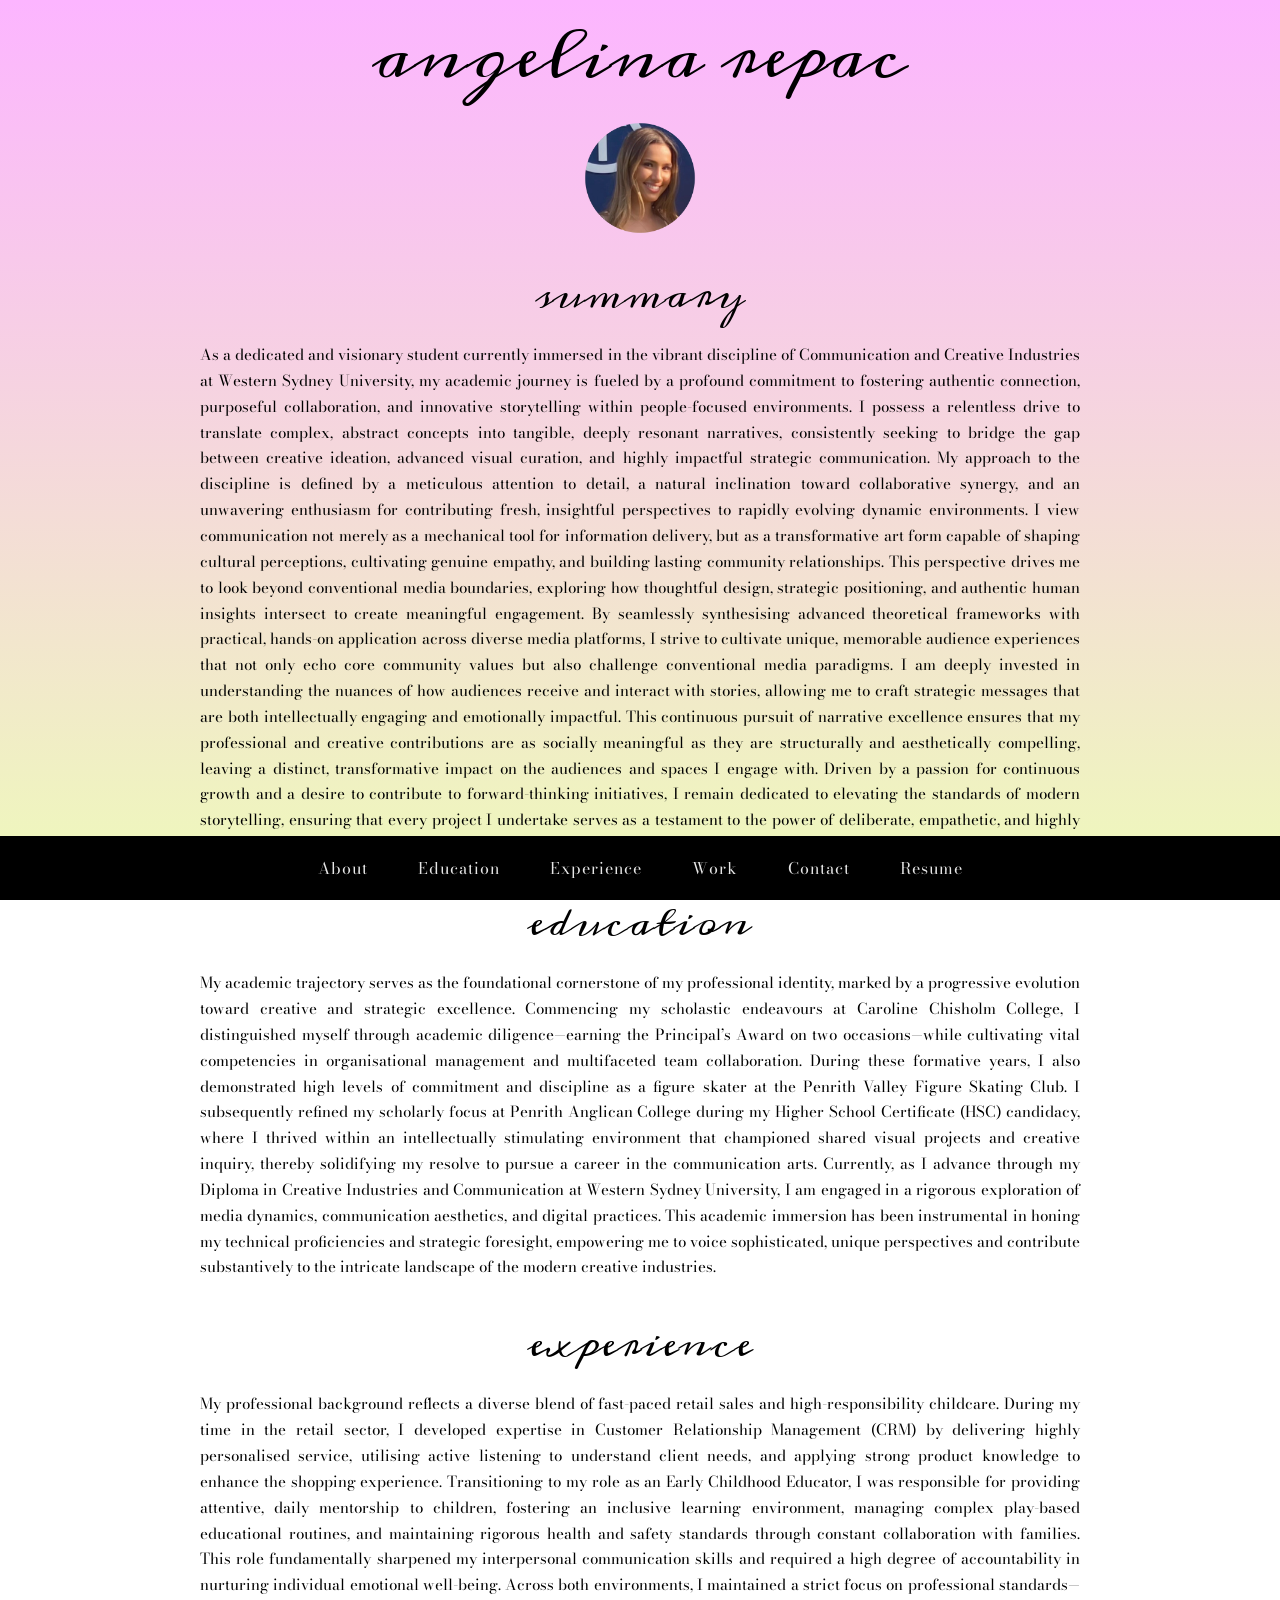
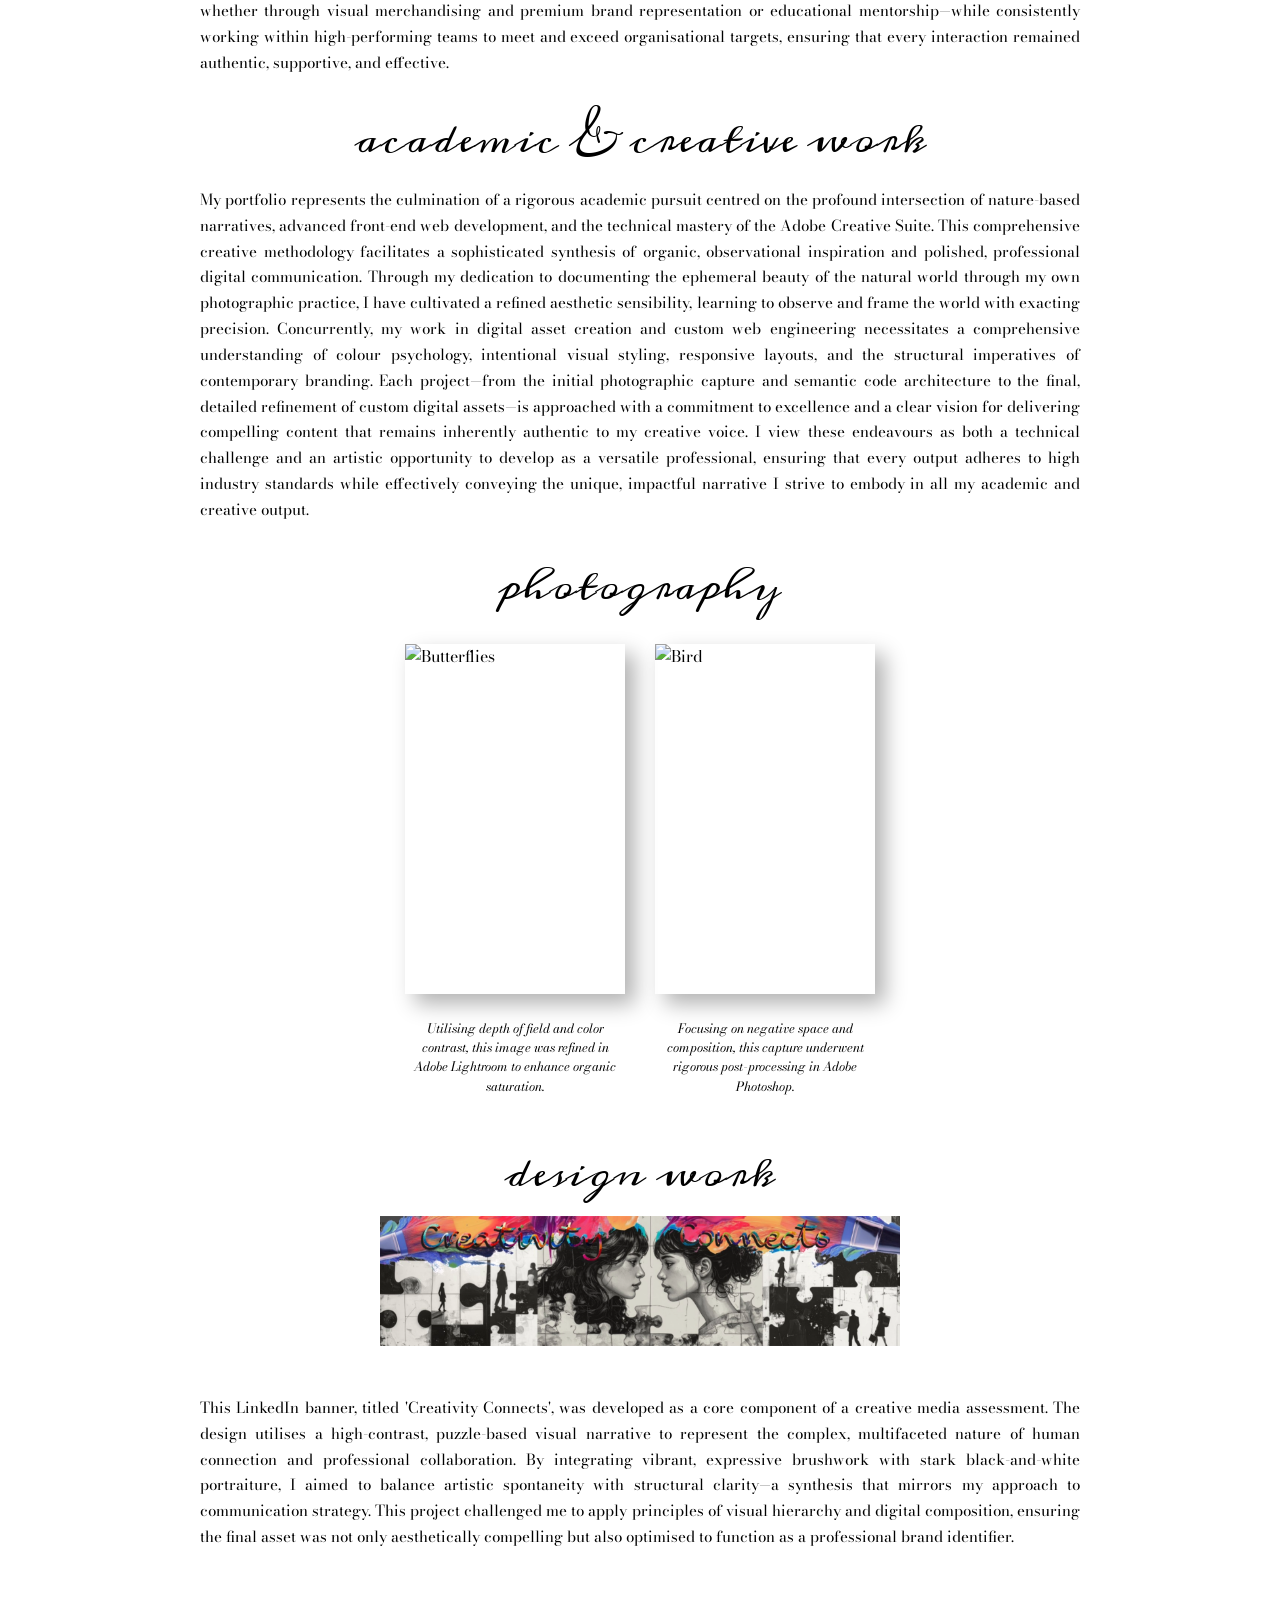
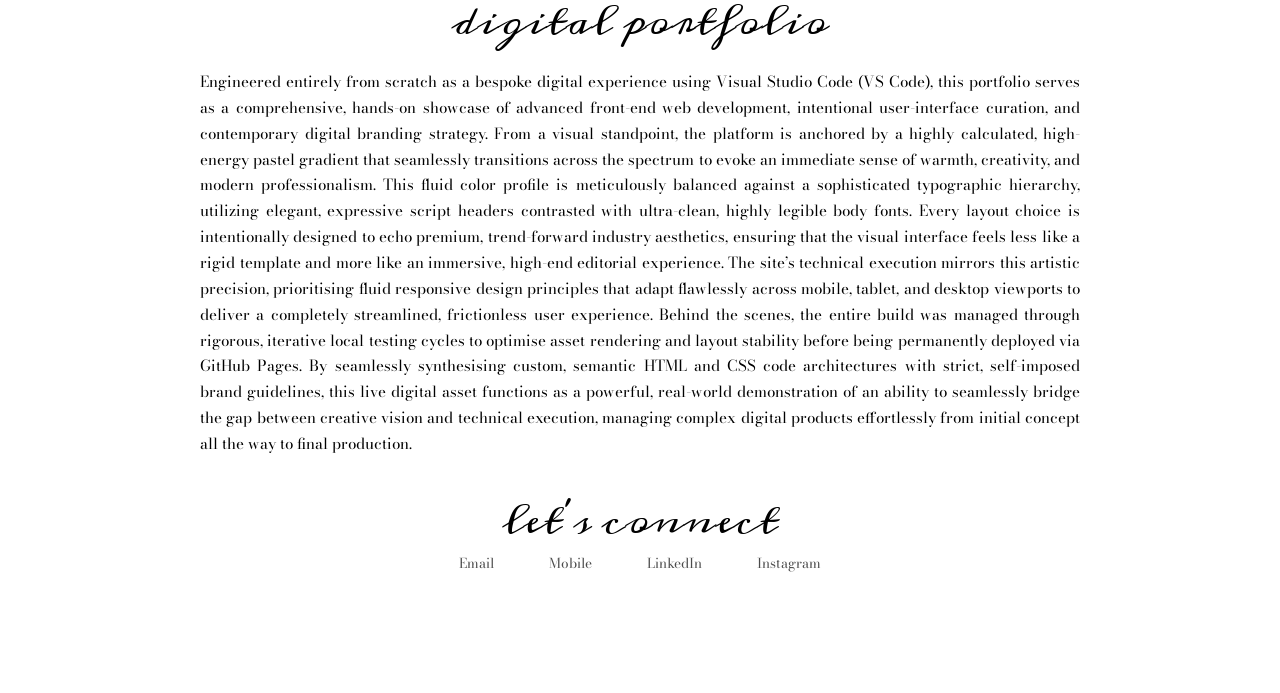
==== index.html @ 3feedc03 "Update index.html" ====
<!DOCTYPE html>
<html lang="en">
<head>
<meta charset="UTF-8">
<title>Angelina Repac | Portfolio</title>



<!-- Bootstrap Core -->
<link href="https://cdn.jsdelivr.net/npm/bootstrap@5.3.8/dist/css/bootstrap.min.css" rel="stylesheet"
integrity="sha384-sRIl4kxILFvY47J16cr9ZwB07vP4J8+LH7qKQnuqkuIAvNWLzeN8tE5YBujZqJLB" crossorigin="anonymous">



<!-- CSS Stylesheet -->
<link rel="stylesheet" href="css/custom.css">
</head>



<body>



<div class="container">
<header>
<h1 class="name-header">angelina repac</h1>

<div class="logo-container">
<img src="img/images:logo.png" alt="Angelina Repac Logo" class="logo">
</div>
  
<nav>
    <a href="#about">About</a>
    <a href="#education">Education</a>
    <a href="#experience">Experience</a>
    <a href="#academic">Work</a>
    <a href="#contact">Contact</a>
    <a href="./pdf/MyResume.pdf" target="_blank">Resume</a>
</nav>

</header>



<section id="about">

<div>

<h2>summary</h2>

<p>As a dedicated and visionary student currently immersed in the vibrant discipline of Communication and 
  Creative Industries at Western Sydney University, my academic journey is fueled by a profound commitment 
  to fostering authentic connection, purposeful collaboration, and innovative storytelling within people-focused 
  environments. I possess a relentless drive to translate complex, abstract concepts into tangible, deeply
  resonant narratives, consistently seeking to bridge the gap between creative ideation, advanced visual 
  curation, and highly impactful strategic communication. My approach to the discipline is defined by a 
  meticulous attention to detail, a natural inclination toward collaborative synergy, and an unwavering enthusiasm
  for contributing fresh, insightful perspectives to rapidly evolving dynamic environments. I view communication 
  not merely as a mechanical tool for information delivery, but as a transformative art form capable of shaping 
  cultural perceptions, cultivating genuine empathy, and building lasting community relationships. This perspective
  drives me to look beyond conventional media boundaries, exploring how thoughtful design, strategic positioning, 
  and authentic human insights intersect to create meaningful engagement. By seamlessly synthesising advanced 
  theoretical frameworks with practical, hands-on application across diverse media platforms, I strive to cultivate 
  unique, memorable audience experiences that not only echo core community values but also challenge conventional 
  media paradigms. I am deeply invested in understanding the nuances of how audiences receive and interact with stories, 
  allowing me to craft strategic messages that are both intellectually engaging and emotionally impactful. This 
  continuous pursuit of narrative excellence ensures that my professional and creative contributions are as socially 
  meaningful as they are structurally and aesthetically compelling, leaving a distinct, transformative impact on the 
  audiences and spaces I engage with. Driven by a passion for continuous growth and a desire to contribute to forward-thinking
  initiatives, I remain dedicated to elevating the standards of modern storytelling, ensuring that every project I 
  undertake serves as a testament to the power of deliberate, empathetic, and highly strategic creative communication.</p>

</div>

</section>



<section id="education">

<div>

<h2>education</h2>

<p>My academic trajectory serves as the foundational cornerstone of my professional identity,
  marked by a progressive evolution toward creative and strategic excellence. Commencing my scholastic 
  endeavours at Caroline Chisholm College, I distinguished myself through academic diligence—earning the 
  Principal’s Award on two occasions—while cultivating vital competencies in organisational management 
  and multifaceted team collaboration. During these formative years, I also demonstrated high levels of 
  commitment and discipline as a figure skater at the Penrith Valley Figure Skating Club. I subsequently
  refined my scholarly focus at Penrith Anglican College during my Higher School Certificate (HSC) candidacy,
  where I thrived within an intellectually stimulating environment that championed shared visual projects and 
  creative inquiry, thereby solidifying my resolve to pursue a career in the communication arts. Currently, 
  as I advance through my Diploma in Creative Industries and Communication at Western Sydney University, 
  I am engaged in a rigorous exploration of media dynamics, communication aesthetics, and digital practices.
  This academic immersion has been instrumental in honing my technical proficiencies and strategic foresight,
  empowering me to voice sophisticated, unique perspectives and contribute substantively to the intricate 
  landscape of the modern creative industries.</p>

</div>

</section>



<section id="experience">

<div>

<h2>experience</h2>

<p>My professional background reflects a diverse blend of fast-paced retail sales and high-responsibility childcare. 
  During my time in the retail sector, I developed expertise in Customer Relationship Management (CRM) by delivering 
  highly personalised service, utilising active listening to understand client needs, and applying strong product knowledge 
  to enhance the shopping experience. Transitioning to my role as an Early Childhood Educator, I was responsible for 
  providing attentive, daily mentorship to children, fostering an inclusive learning environment, managing complex play-based 
  educational routines, and maintaining rigorous health and safety standards through constant collaboration with families. 
  This role fundamentally sharpened my interpersonal communication skills and required a high degree of accountability in 
  nurturing individual emotional well-being. Across both environments, I maintained a strict focus on professional 
  standards—whether through visual merchandising and premium brand representation or educational mentorship—while
  consistently working within high-performing teams to meet and exceed organisational targets, ensuring that every 
  interaction remained authentic, supportive, and effective.</p>

</div>

</section>





<section id="academic">



<div>



<h2>academic & creative work</h2>



<p>My portfolio represents the culmination of a rigorous academic pursuit centred on the profound intersection of nature-based 
  narratives, advanced front-end web development, and the technical mastery of the Adobe Creative Suite. This comprehensive creative 
  methodology facilitates a sophisticated synthesis of organic, observational inspiration and polished, professional digital communication. 
  Through my dedication to documenting the ephemeral beauty of the natural world through my own photographic practice, I have cultivated a refined aesthetic sensibility, 
  learning to observe and frame the world with exacting precision. Concurrently, my work in digital asset creation and custom web engineering necessitates a 
  comprehensive understanding of colour psychology, intentional visual styling, responsive layouts, and the structural imperatives of contemporary branding.
  Each project—from the initial photographic capture and semantic code architecture to the final, detailed refinement of custom digital assets—is 
  approached with a commitment to excellence and a clear vision for delivering compelling content that remains inherently authentic to my creative voice.
  I view these endeavours as both a technical challenge and an artistic opportunity to develop as a versatile professional, ensuring that every output 
  adheres to high industry standards while effectively conveying the unique, impactful narrative I strive to embody in all my academic and creative output.</p>



</div>



</section>



<section id="photography">

<div>

<h2>photography</h2>

<div class="photo-gallery">

<figure class="gallery-item">

<div class="img-zoom-container">

<img id="zoom1" src="img/butterfly.png" alt="Butterflies" width="220" height="350">

<div id="result1" class="img-zoom-result"></div>

</div>

<figcaption class="gallery-caption">Utilising depth of field and color contrast, this image was

refined in Adobe Lightroom to enhance organic saturation.</figcaption>

</figure>

<figure class="gallery-item">

<div class="img-zoom-container">

<img id="zoom2" src="img/Bird.png" alt="Bird" width="220" height="350">

<div id="result2" class="img-zoom-result"></div>

</div>

<figcaption class="gallery-caption">Focusing on negative space and composition, this capture

underwent rigorous post-processing in Adobe Photoshop.</figcaption>

</figure>

</div>

</div>

</section>

<section id="design-work">

<div>

<h2>design work</h2>

<div>

<img src="img/1776955988737.png" alt="LinkedIn Banner" class="portfolio-banner mx-auto pb-4" width="520">

<div id="result3" class="img-zoom-result"></div>

</div>

<p>This LinkedIn banner, titled 'Creativity Connects', was developed as a core component of a creative
  media assessment. The design utilises a high-contrast, puzzle-based visual narrative to represent the 
  complex, multifaceted nature of human connection and professional collaboration. By integrating vibrant,
  expressive brushwork with stark black-and-white portraiture, I aimed to balance artistic spontaneity with
  structural clarity—a synthesis that mirrors my approach to communication strategy. This project challenged
  me to apply principles of visual hierarchy and digital composition, ensuring the final asset was not only 
  aesthetically compelling but also optimised to function as a professional brand identifier.</p>

</div>
<div style="margin-top: 60px; margin-bottom: 25px;">
      <h2>digital portfolio</h2>
    </div>
    <p>Engineered entirely from scratch as a bespoke digital experience using Visual Studio Code (VS Code), 
      this portfolio serves as a comprehensive, hands-on showcase of advanced front-end web development, intentional 
      user-interface curation, and contemporary digital branding strategy. From a visual standpoint, the platform
      is anchored by a highly calculated, high-energy pastel gradient that seamlessly transitions across the spectrum 
      to evoke an immediate sense of warmth, creativity, and modern professionalism. This fluid color profile is meticulously 
      balanced against a sophisticated typographic hierarchy, utilizing elegant, expressive script headers contrasted with ultra-clean, 
      highly legible body fonts. Every layout choice is intentionally designed to echo premium, trend-forward industry aesthetics, ensuring that the visual interface 
      feels less like a rigid template and more like an immersive, high-end editorial experience. The site’s technical execution mirrors 
      this artistic precision, prioritising fluid responsive design principles that adapt flawlessly across mobile, tablet, and desktop viewports 
      to deliver a completely streamlined, frictionless user experience. Behind the scenes, the entire build was managed through rigorous, iterative
      local testing cycles to optimise asset rendering and layout stability before being permanently deployed via GitHub Pages. By seamlessly synthesising custom, 
      semantic HTML and CSS code architectures with strict, self-imposed brand guidelines, this live digital asset functions as a powerful, real-world demonstration 
      of an ability to seamlessly bridge the gap between creative vision and technical execution, managing complex digital products effortlessly 
      from initial concept all the way to final production.</p>
</section>

<section id="contact" class="connect-footer">

<div>

<h2 class="connect-title">let's connect</h2>
<div class="connect-links">
<a href="mailto:angelinarepac04@gmail.com">Email</a>
<a href="tel:+61466628080">Mobile</a>
<a href="https://www.linkedin.com/in/angelinarepac" target="_blank">LinkedIn</a>
<a href="https://www.instagram.com/angelinarepac/" target="_blank">Instagram</a>

</div>
<div class="bottom-spacer"></div>
</div>








<script>

function initZoom(imgID, resultID) {
var img = document.getElementById(imgID);
var result = document.getElementById(resultID);
var lens = document.createElement("DIV");
lens.setAttribute("class", "img-zoom-lens");
img.parentElement.insertBefore(lens, img);



result.style.backgroundImage = "url('" + img.src + "')";



function moveLens(e) {

var rect = img.getBoundingClientRect();
var x = e.clientX - rect.left - (lens.offsetWidth / 2);
var y = e.clientY - rect.top - (lens.offsetHeight / 2);



if (x > img.width - lens.offsetWidth) x = img.width - lens.offsetWidth;
if (x < 0) x = 0;
if (y > img.height - lens.offsetHeight) y = img.height - lens.offsetHeight;
if (y < 0) y = 0;



lens.style.left = x + "px";
lens.style.top = y + "px";



var cx = result.offsetWidth / lens.offsetWidth;
var cy = result.offsetHeight / lens.offsetHeight;
result.style.backgroundPosition = "-" + (x * cx) + "px -" + (y * cy) + "px";
result.style.backgroundSize = (img.width * cx) + "px " + (img.height * cy) + "px";

}



img.addEventListener("mouseenter", () => { lens.style.display = "block"; result.style.display = "block"; });
img.addEventListener("mouseleave", () => { lens.style.display = "none"; result.style.display = "none"; });
img.addEventListener("mousemove", moveLens);
lens.addEventListener("mousemove", moveLens);

}



window.onload = function () {
initZoom("zoom1", "result1");
initZoom("zoom2", "result2");
initZoom("zoom3", "result3");

};

</script>



<!-- Bootstrap JS -->

<script src="https://cdn.jsdelivr.net/npm/bootstrap@5.3.8/dist/js/bootstrap.bundle.min.js"
integrity="sha384-FKyoEForCGlyvwx9Hj09JcYn3nv7wiPVlz7YYwJrWVcXK/BmnVDxM+D2scQbITxI"
crossorigin="anonymous"></script>
</body>



</html>
---- css/custom.css ----
@charset "utf-8";
@import url('https://fonts.googleapis.com/css2?family=Bodoni+Moda&family=Meddon&display=swap');


/* Base Styles */
html,
body {
    height: 100%;
    margin: 0;
    padding: 0;
    background: linear-gradient(180deg, #FCB5FF 0%, #EEFAB9 100%) no-repeat fixed;
    font-family: "Bodoni Moda", serif;
    color: #000000;
        /* overflow: hidden; */

}

.container {
    width: 960px;
    margin: 0 auto;
    padding: 20px 40px 0 40px;
    /* height: 100%; */
    overflow-y: auto;
    scroll-snap-type: y mandatory;
    box-sizing: border-box;
}

h1,
h2 {
    font-family: 'Meddon', cursive;
    font-weight: 400;
    color: #000000;
    text-align: center;
}

h2 {
    font-size: 2.3em;
    margin-top: 15px; /* Lifts the summary header up closer to the profile image */
    margin-bottom: 10px;
    text-transform: lowercase;
}
h2:first-of-type {
    margin-top: -10px;
}

p {
    line-height: 1.7;
    font-size: 0.95rem;
    text-align: justify;
    margin-bottom: 12px;
}
p:first-of-type {
    margin-top: 25px;
}
section {
    padding-top: 20px;
    padding-bottom: 20px;
}
.name-header {
    font-size: 3.8em;
    margin-bottom: 10px;
}

/* Navigation */
nav {
    position: fixed;
    bottom: 0;
    left: 0;
    width: 100%;
    z-index: 1000;
    display: flex;
    justify-content: center;
    gap: 50px;
    background-color: #000000;
    padding: 20px 0;
}

nav a {
    color: #ffffff;
    text-decoration: none;
    font-family: 'Bodoni Moda', serif;
    font-size: 1rem;
    font-weight: 300;
    opacity: 0.9;
    letter-spacing: 1px;
}


.connect-links a {
    color: #000000;
    text-decoration: none;
    font-family: 'Bodoni Moda', serif;
    font-size: 0.9rem;
    opacity: 0.7;
    margin: 0 15px;
}

/* Layout for the Connect section links */
.connect-links {
    display: flex;
    justify-content: center;
    margin-top: 10px;
    color: red;
}

.connect-links {
    display: flex;
    justify-content: center;
    gap: 25px;
}

.connect-links a {
    color: #000000 !important;
    text-decoration: none !important;
    font-family: 'Bodoni Moda', serif !important;
    font-size: 0.85rem !important;
    opacity: 0.7 !important;
    margin: 0 15px !important;
}

/* Zoom Styles */
.img-zoom-container {
    position: relative;
    display: inline-block;
    cursor: crosshair;
      margin: 20px 0;
}

.img-zoom-container img {
    display: block;
    box-shadow: 10px 10px 20px rgba(0, 0, 0, 0.3);
}

.img-zoom-lens {
    position: absolute;
    border: 1px solid #ffffff;
    width: 100px;
    height: 100px;
    background: rgba(255, 255, 255, 0.3);
    display: none;
    z-index: 999;
    pointer-events: none;
}

.img-zoom-result {
    position: absolute;
        border: 1px solid #d4d4d4;
    width: 300px;
    height: 300px;
    display: none;
    z-index: 9999;
    background-repeat: no-repeat;
    box-shadow: 0 0 15px rgba(0, 0, 0, 0.5);
    top: 0;
        pointer-events: none;
    left: 100%;
    margin-left: 20px;
}

.photo-gallery {
    display: flex;
    justify-content: center;
    gap: 30px;
    margin-top: 15px;
    margin-bottom: 10px;
}

.gallery-item {
    width: 220px;
    display: flex;
    flex-direction: column;
    align-items: center;
}

.portfolio-banner {
    max-width: 520px;
    height: auto;
    display: block;
    margin-top: 20px; /* Adds consistent breathing room below the 'g' in design work */
    margin-bottom: 20px;
    margin-left: auto;
    margin-right: auto;
    transition: opacity 0.3s ease;
}

.portfolio-banner:hover {
    opacity: 0.85;
}
.gallery-caption {
    font-size: 0.8rem;
    text-align: center;
    max-width: 220px;
    font-style: italic;
    margin-top: 5px;
}
.portfolio-section p, 
.banner-description {
    margin-top: 10px;
    margin-bottom: 15px;
}
.bottom-spacer {
    height: 40px; /* Reduced from 100px to eliminate the massive gap at the bottom */
    width: 100%;
}

.bottom-spacer {
    height: 100px; /* Adjust this height to match your banner height */
    width: 100%;
}

.logo-container {
    text-align: center;
    margin: 10px 0;
}

.logo {
    max-width: 150px;
    height: auto;
    display: inline-block;
}
.portfolio-section {
    margin-top: -120px;
}
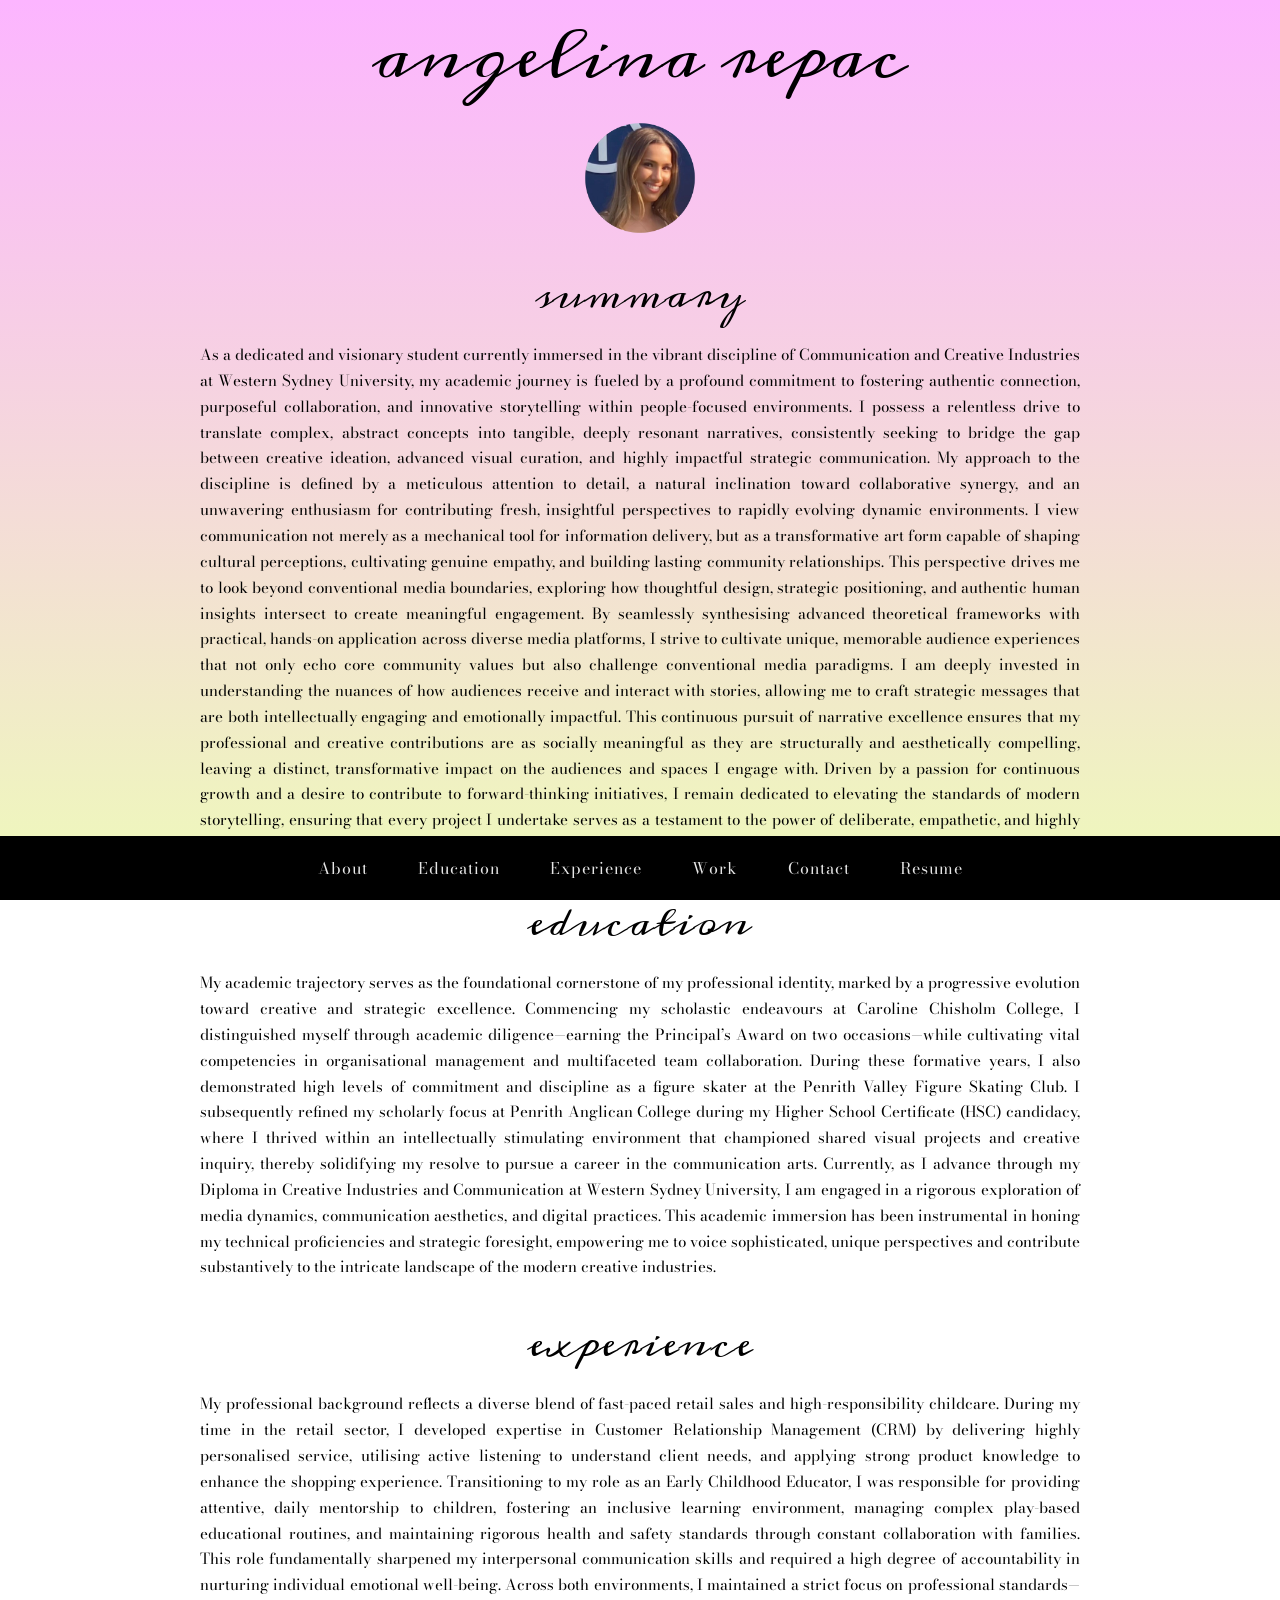
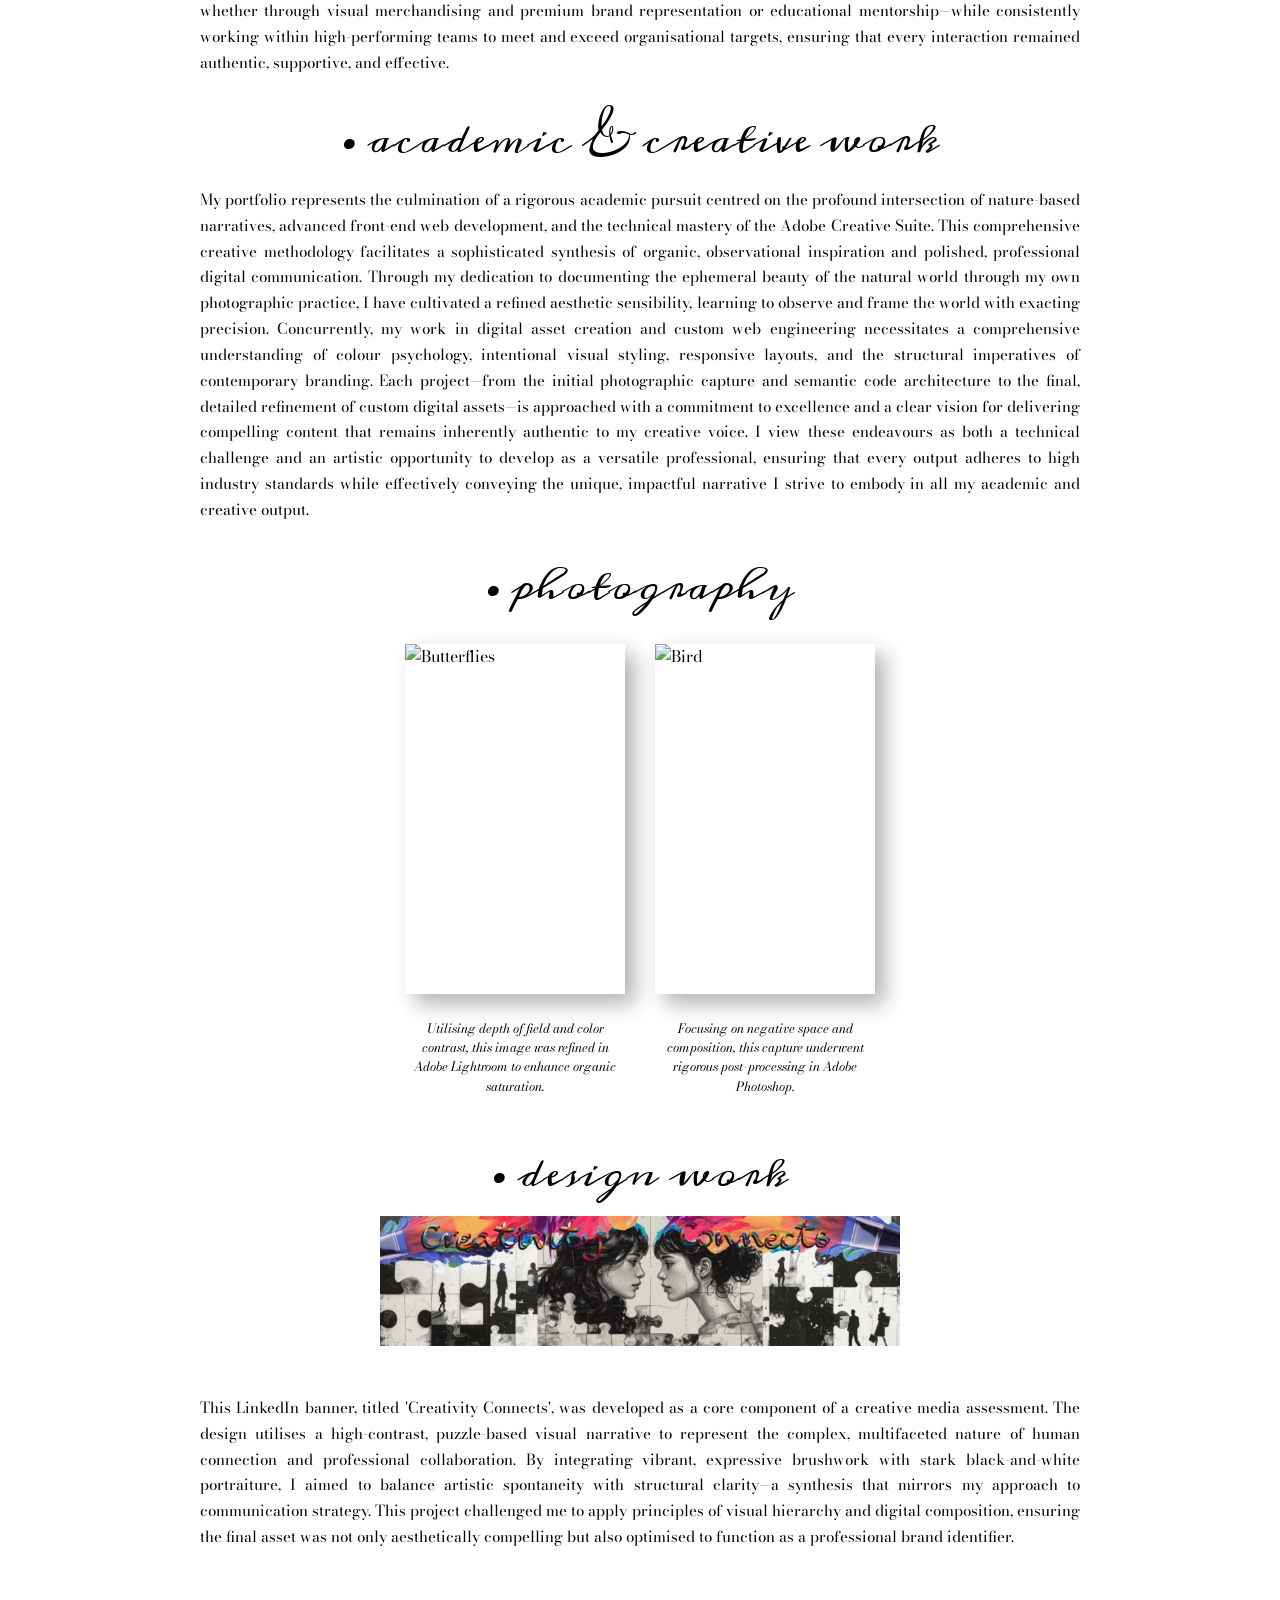
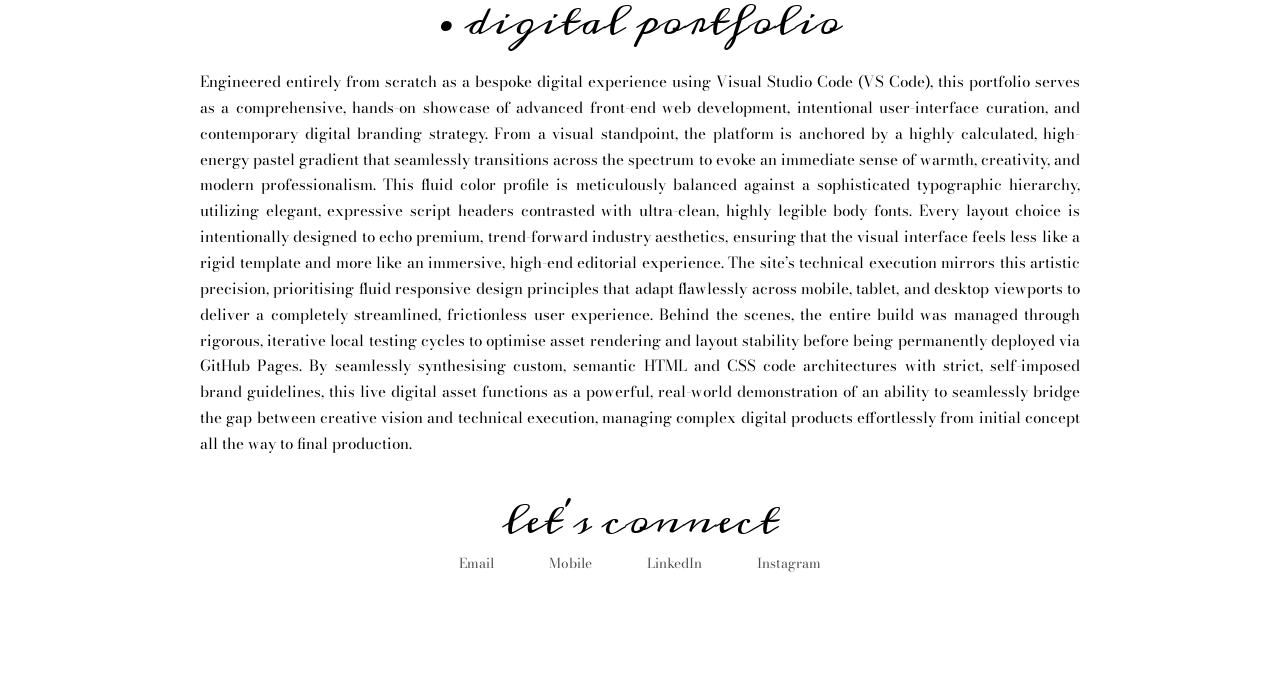
==== commit ba52a6a4: "Update index.html" ====
--- a/index.html
+++ b/index.html
@@ -138,7 +138,7 @@
 
 
 
-<h2>academic & creative work</h2>
+<h2>• academic & creative work</h2>
 
 
 
@@ -167,7 +167,7 @@
 
 <div>
 
-<h2>photography</h2>
+<h2>• photography</h2>
 
 <div class="photo-gallery">
 
@@ -213,7 +213,7 @@
 
 <div>
 
-<h2>design work</h2>
+<h2>• design work</h2>
 
 <div>
 
@@ -233,7 +233,7 @@
 
 </div>
 <div style="margin-top: 60px; margin-bottom: 25px;">
-      <h2>digital portfolio</h2>
+      <h2>• digital portfolio</h2>
     </div>
     <p>Engineered entirely from scratch as a bespoke digital experience using Visual Studio Code (VS Code), 
       this portfolio serves as a comprehensive, hands-on showcase of advanced front-end web development, intentional 
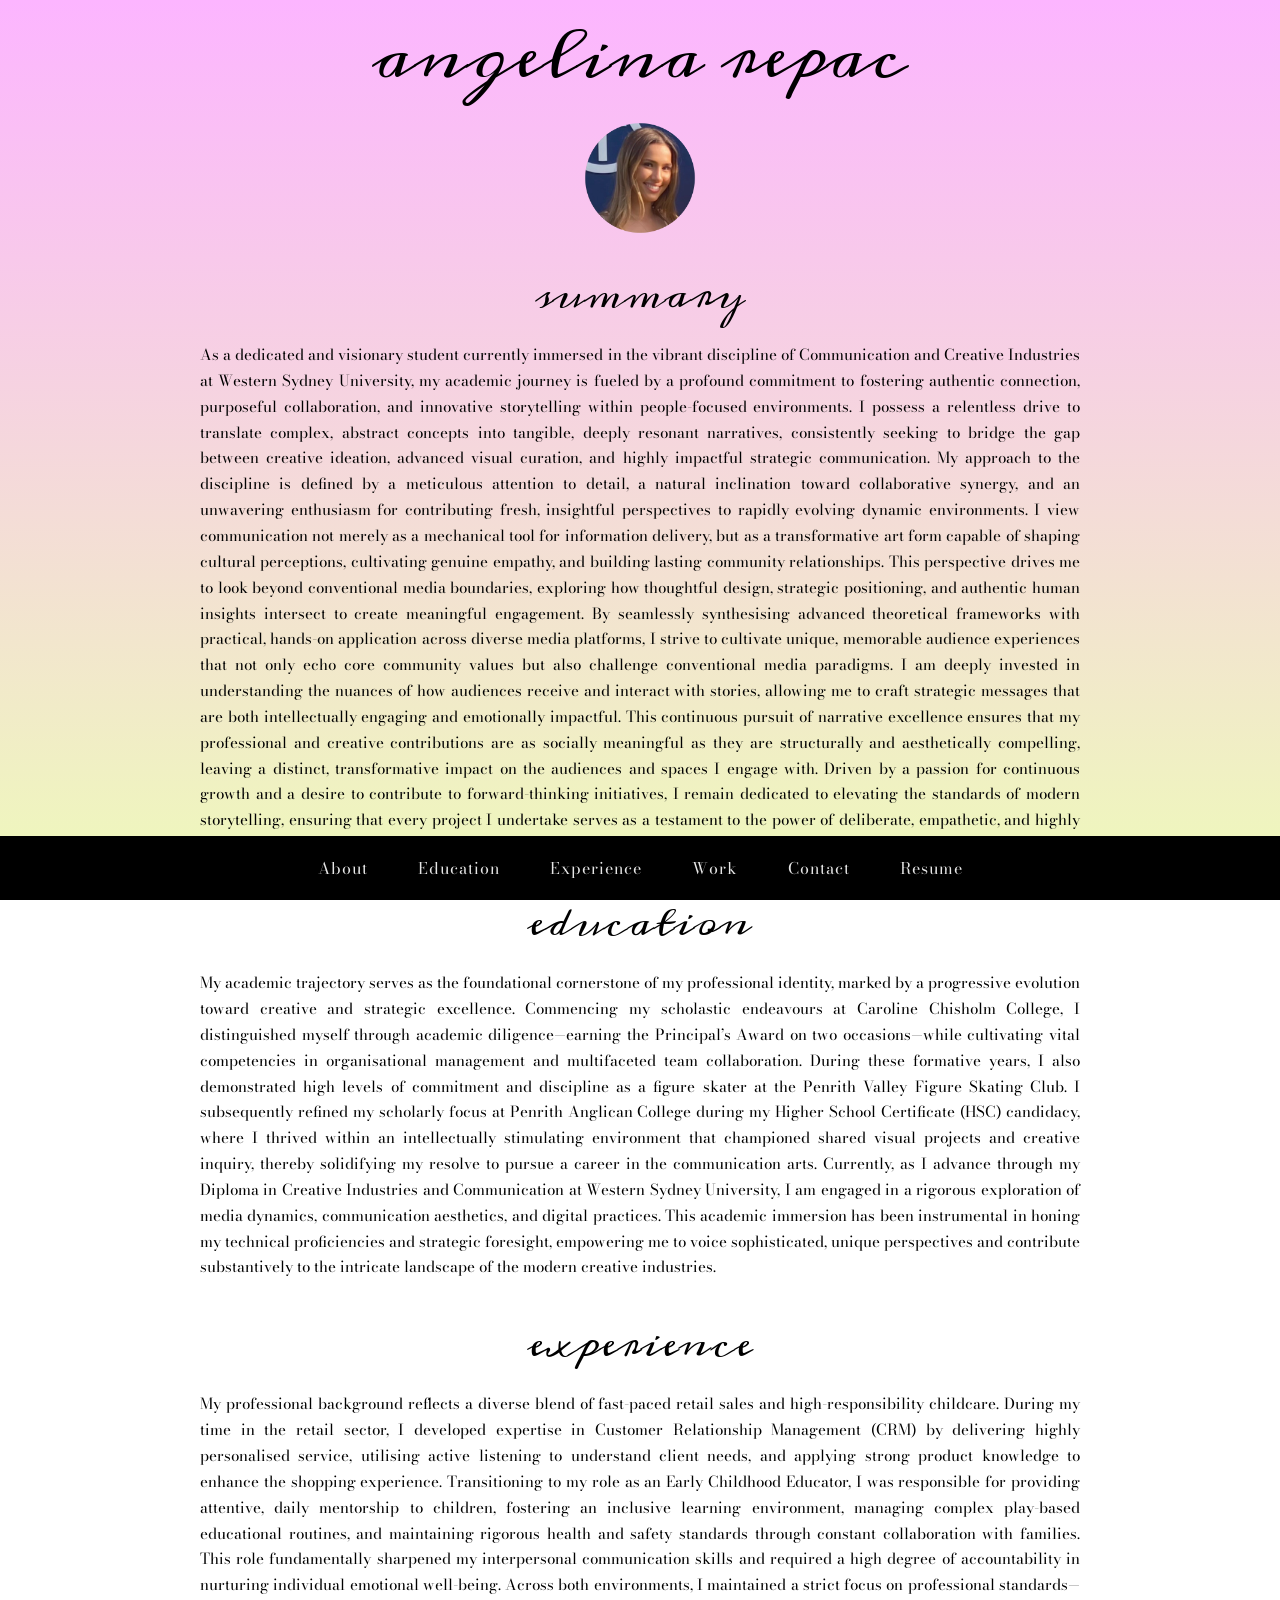
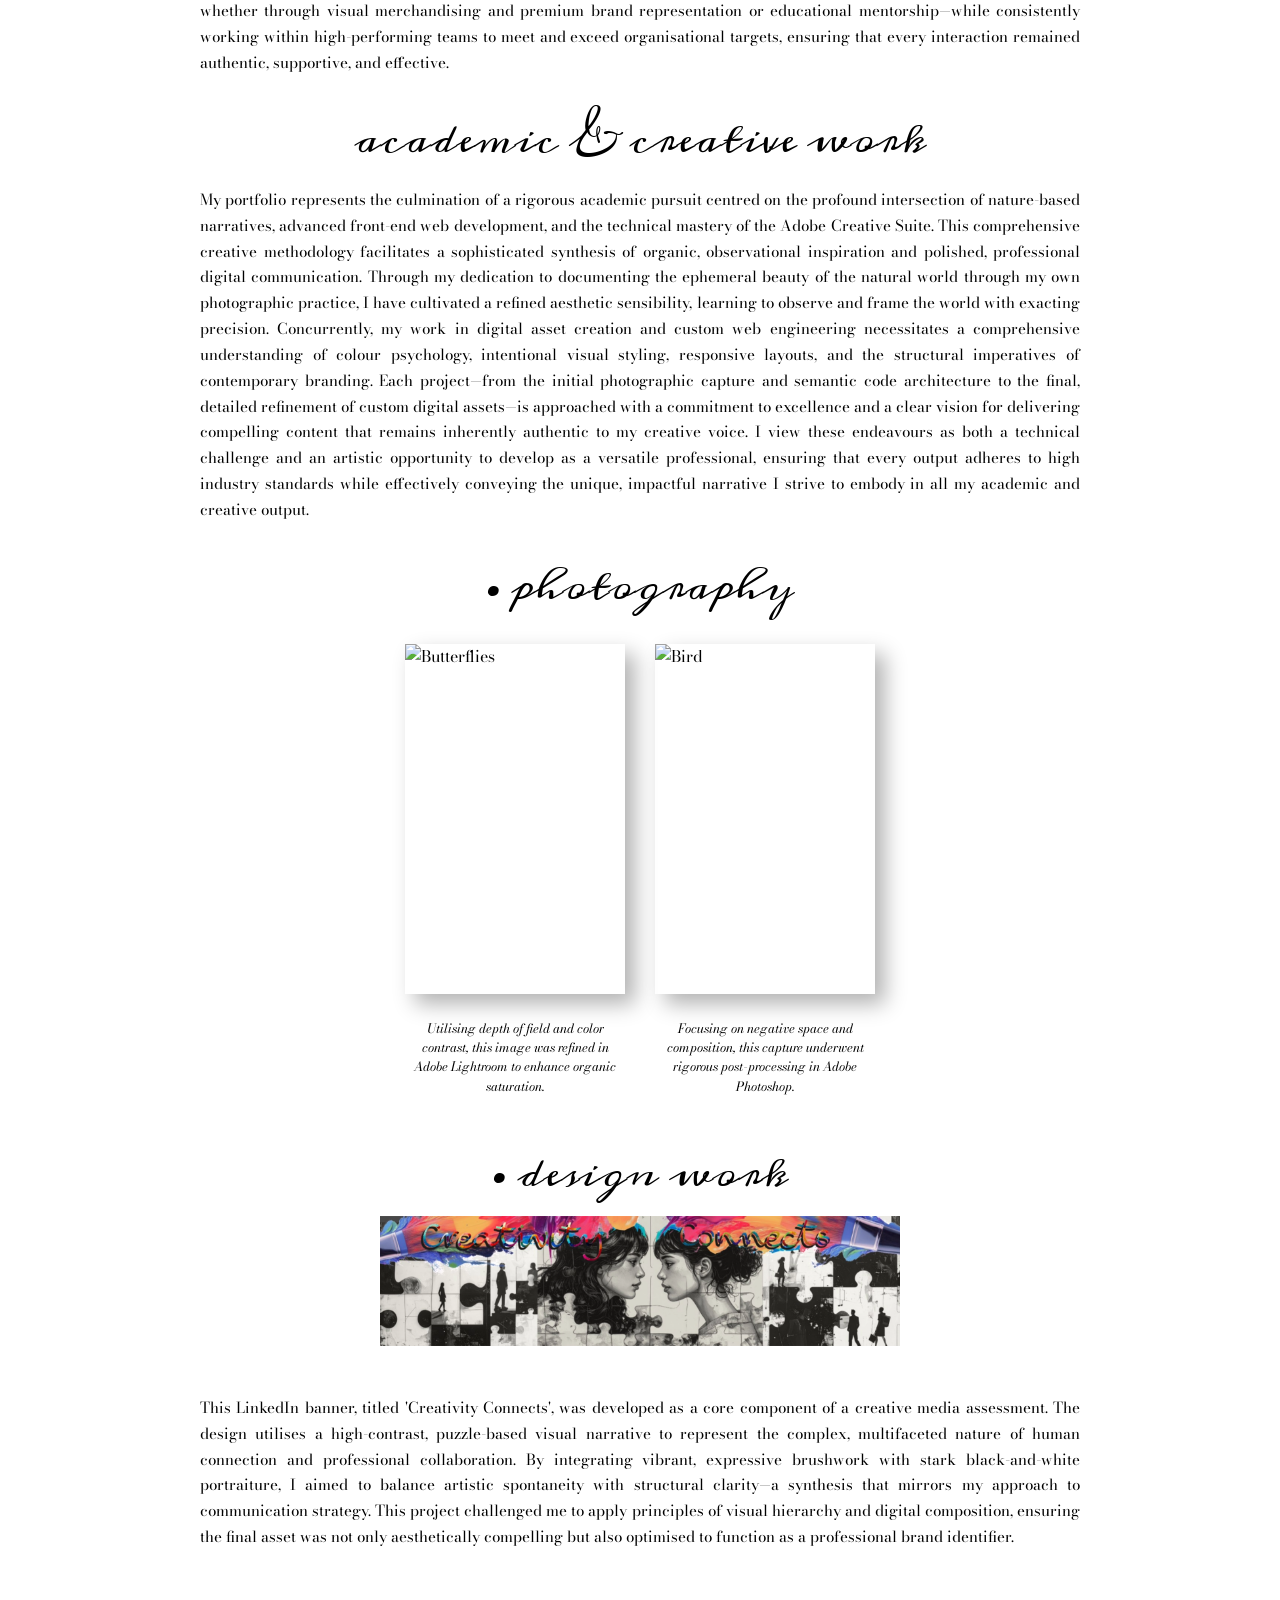
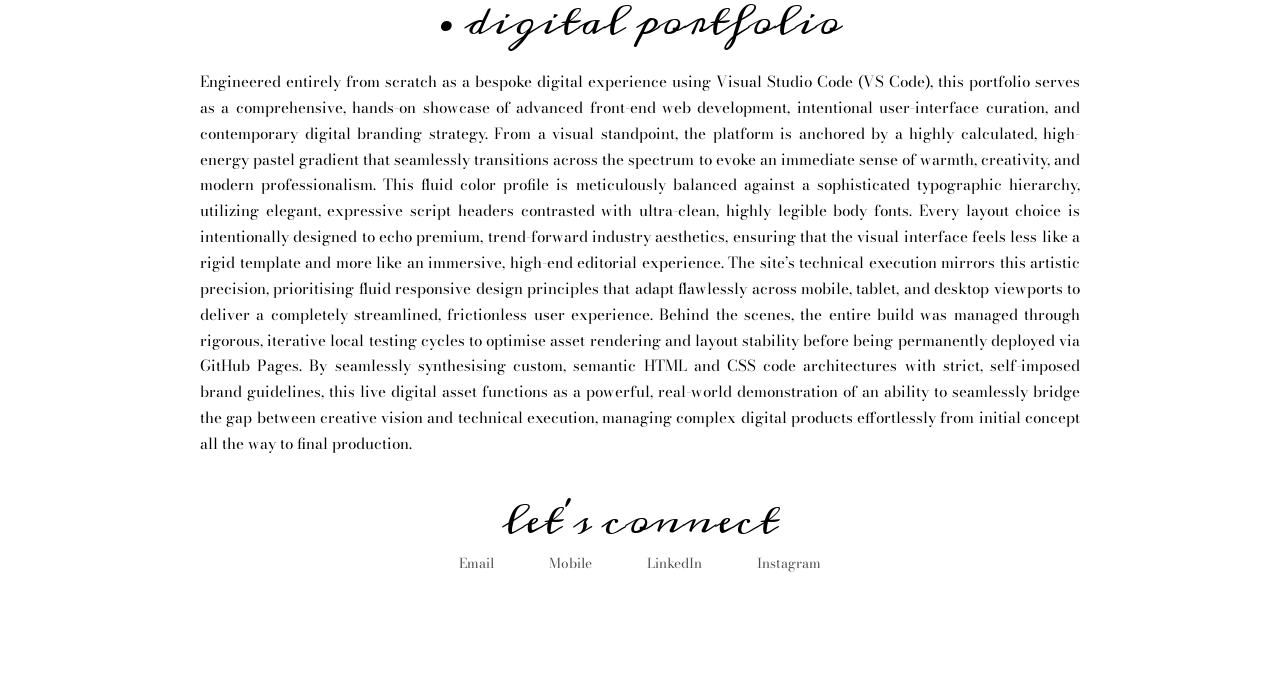
==== commit 7d212ca6: "Update index.html" ====
--- a/index.html
+++ b/index.html
@@ -138,7 +138,7 @@
 
 
 
-<h2>• academic & creative work</h2>
+<h2>academic & creative work</h2>
 
 
 
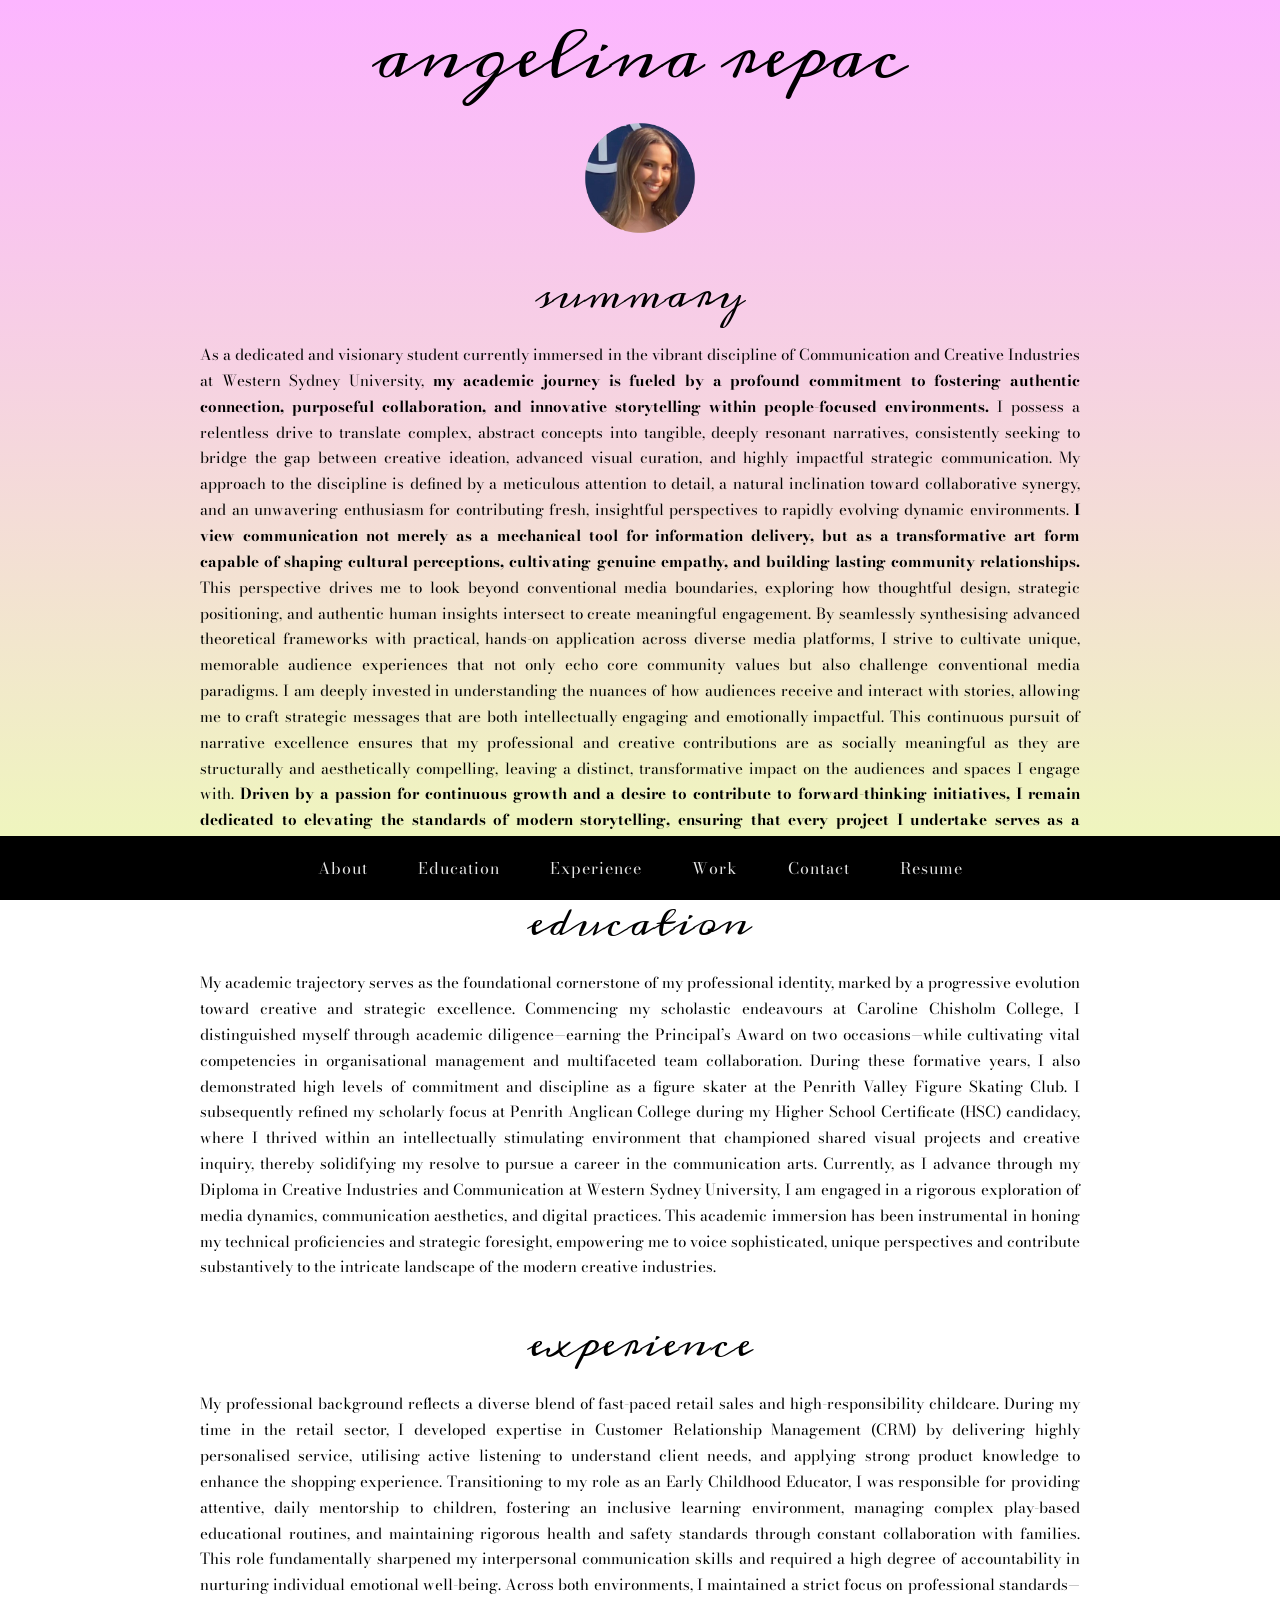
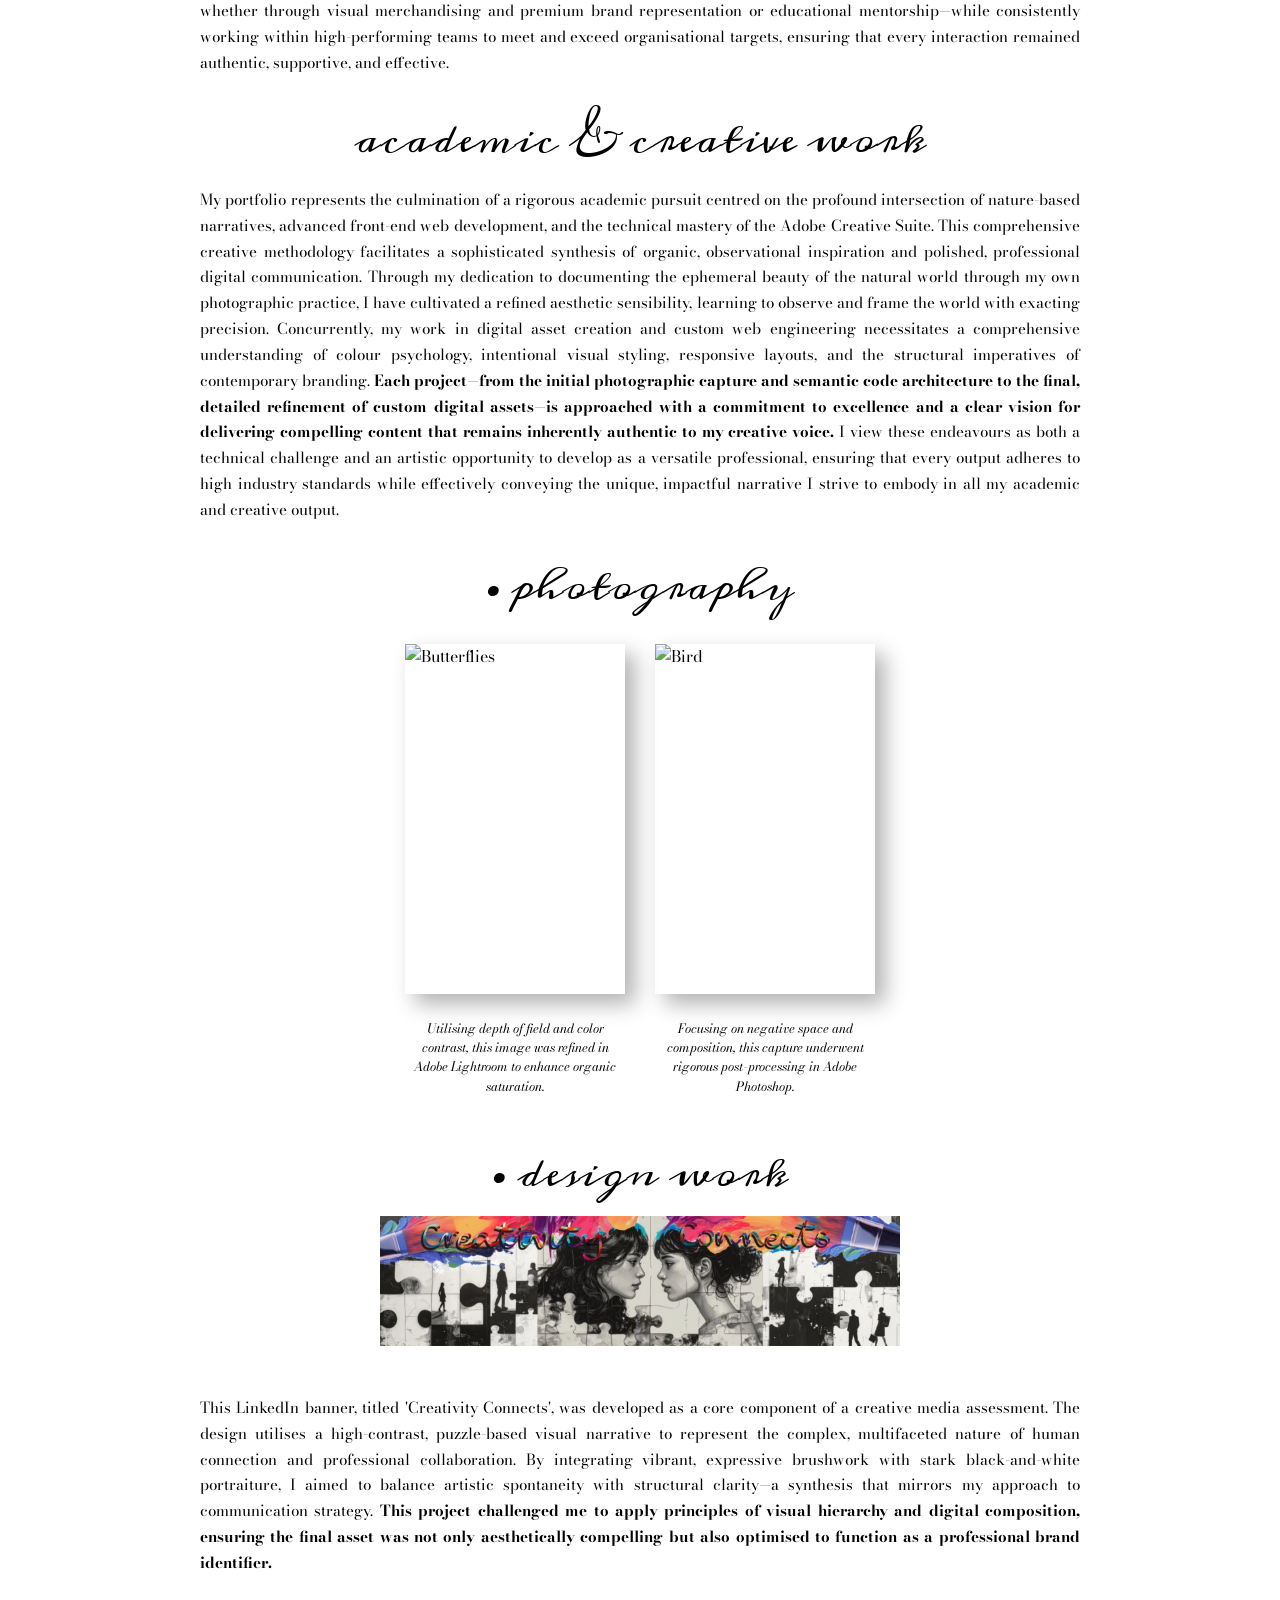
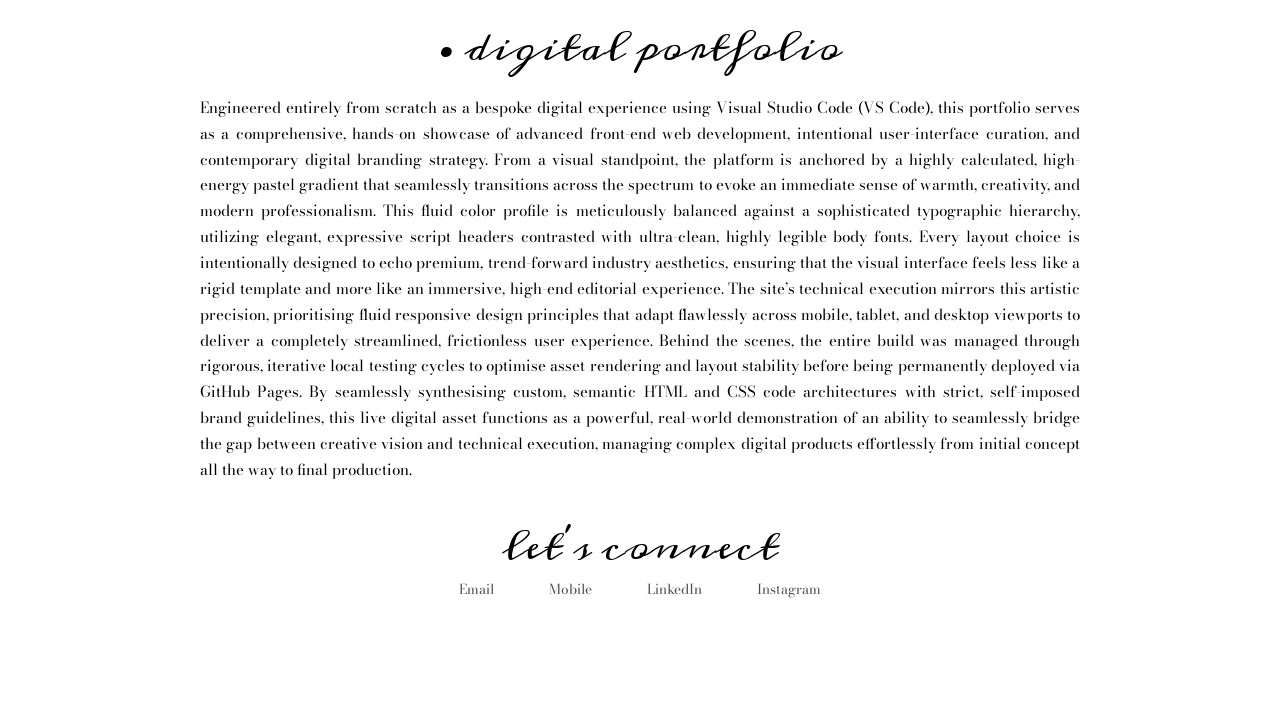
==== commit 8ad1e6e0: "Update index.html" ====
--- a/index.html
+++ b/index.html
@@ -49,27 +49,29 @@
 
 <h2>summary</h2>
 
-<p>As a dedicated and visionary student currently immersed in the vibrant discipline of Communication and 
-  Creative Industries at Western Sydney University, my academic journey is fueled by a profound commitment 
-  to fostering authentic connection, purposeful collaboration, and innovative storytelling within people-focused 
-  environments. I possess a relentless drive to translate complex, abstract concepts into tangible, deeply
-  resonant narratives, consistently seeking to bridge the gap between creative ideation, advanced visual 
-  curation, and highly impactful strategic communication. My approach to the discipline is defined by a 
-  meticulous attention to detail, a natural inclination toward collaborative synergy, and an unwavering enthusiasm
-  for contributing fresh, insightful perspectives to rapidly evolving dynamic environments. I view communication 
-  not merely as a mechanical tool for information delivery, but as a transformative art form capable of shaping 
-  cultural perceptions, cultivating genuine empathy, and building lasting community relationships. This perspective
-  drives me to look beyond conventional media boundaries, exploring how thoughtful design, strategic positioning, 
-  and authentic human insights intersect to create meaningful engagement. By seamlessly synthesising advanced 
-  theoretical frameworks with practical, hands-on application across diverse media platforms, I strive to cultivate 
-  unique, memorable audience experiences that not only echo core community values but also challenge conventional 
-  media paradigms. I am deeply invested in understanding the nuances of how audiences receive and interact with stories, 
-  allowing me to craft strategic messages that are both intellectually engaging and emotionally impactful. This 
-  continuous pursuit of narrative excellence ensures that my professional and creative contributions are as socially 
-  meaningful as they are structurally and aesthetically compelling, leaving a distinct, transformative impact on the 
-  audiences and spaces I engage with. Driven by a passion for continuous growth and a desire to contribute to forward-thinking
-  initiatives, I remain dedicated to elevating the standards of modern storytelling, ensuring that every project I 
-  undertake serves as a testament to the power of deliberate, empathetic, and highly strategic creative communication.</p>
+<p><p>As a dedicated and visionary student currently immersed in the vibrant discipline of Communication
+  and Creative Industries at Western Sydney University, <strong>my academic journey is fueled by a profound
+    commitment to fostering authentic connection, purposeful collaboration, and innovative storytelling 
+    within people-focused environments.</strong> I possess a relentless drive to translate complex, abstract
+  concepts into tangible, deeply resonant narratives, consistently seeking to bridge the gap between creative 
+  ideation, advanced visual curation, and highly impactful strategic communication. My approach to the 
+  discipline is defined by a meticulous attention to detail, a natural inclination toward collaborative synergy,
+  and an unwavering enthusiasm for contributing fresh, insightful perspectives to rapidly evolving dynamic 
+  environments. <strong>I view communication not merely as a mechanical tool for information delivery, but as a
+    transformative art form capable of shaping cultural perceptions, cultivating genuine empathy, and building 
+    lasting community relationships.</strong> This perspective drives me to look beyond conventional media 
+  boundaries, exploring how thoughtful design, strategic positioning, and authentic human insights intersect to 
+  create meaningful engagement. By seamlessly synthesising advanced theoretical frameworks with practical, hands-on
+  application across diverse media platforms, I strive to cultivate unique, memorable audience experiences that 
+  not only echo core community values but also challenge conventional media paradigms. I am deeply invested in 
+  understanding the nuances of how audiences receive and interact with stories, allowing me to craft strategic 
+  messages that are both intellectually engaging and emotionally impactful. This continuous pursuit of narrative
+  excellence ensures that my professional and creative contributions are as socially meaningful as they are 
+  structurally and aesthetically compelling, leaving a distinct, transformative impact on the audiences and 
+  spaces I engage with. <strong>Driven by a passion for continuous growth and a desire to contribute to 
+    forward-thinking initiatives, I remain dedicated to elevating the standards of modern storytelling, 
+    ensuring that every project I undertake serves as a testament to the power of deliberate, empathetic, 
+    and highly strategic creative communication.</strong></p>
 
 </div>
 
@@ -110,17 +112,16 @@
 
 <h2>experience</h2>
 
-<p>My professional background reflects a diverse blend of fast-paced retail sales and high-responsibility childcare. 
-  During my time in the retail sector, I developed expertise in Customer Relationship Management (CRM) by delivering 
-  highly personalised service, utilising active listening to understand client needs, and applying strong product knowledge 
-  to enhance the shopping experience. Transitioning to my role as an Early Childhood Educator, I was responsible for 
-  providing attentive, daily mentorship to children, fostering an inclusive learning environment, managing complex play-based 
-  educational routines, and maintaining rigorous health and safety standards through constant collaboration with families. 
-  This role fundamentally sharpened my interpersonal communication skills and required a high degree of accountability in 
-  nurturing individual emotional well-being. Across both environments, I maintained a strict focus on professional 
-  standards—whether through visual merchandising and premium brand representation or educational mentorship—while
-  consistently working within high-performing teams to meet and exceed organisational targets, ensuring that every 
-  interaction remained authentic, supportive, and effective.</p>
+<p>My professional background reflects a diverse blend of fast-paced retail sales and high-responsibility childcare.</strong>
+  During my time in the retail sector, I developed expertise in Customer Relationship Management (CRM) by delivering highly 
+  personalised service, utilising active listening to understand client needs, and applying strong product knowledge to enhance
+  the shopping experience. Transitioning to my role as an Early Childhood Educator, I was responsible for providing attentive, 
+  daily mentorship to children, fostering an inclusive learning environment, managing complex play-based educational routines, 
+  and maintaining rigorous health and safety standards through constant collaboration with families. This role fundamentally 
+  sharpened my interpersonal communication skills and required a high degree of accountability in nurturing individual emotional 
+  well-being. Across both environments, I maintained a strict focus on professional standards—whether through visual merchandising
+  and premium brand representation or educational mentorship—while consistently working within high-performing teams to meet and
+  exceed organisational targets, ensuring that every interaction remained authentic, supportive, and effective.</p>
 
 </div>
 
@@ -142,16 +143,17 @@
 
 
 
-<p>My portfolio represents the culmination of a rigorous academic pursuit centred on the profound intersection of nature-based 
-  narratives, advanced front-end web development, and the technical mastery of the Adobe Creative Suite. This comprehensive creative 
-  methodology facilitates a sophisticated synthesis of organic, observational inspiration and polished, professional digital communication. 
-  Through my dedication to documenting the ephemeral beauty of the natural world through my own photographic practice, I have cultivated a refined aesthetic sensibility, 
-  learning to observe and frame the world with exacting precision. Concurrently, my work in digital asset creation and custom web engineering necessitates a 
-  comprehensive understanding of colour psychology, intentional visual styling, responsive layouts, and the structural imperatives of contemporary branding.
-  Each project—from the initial photographic capture and semantic code architecture to the final, detailed refinement of custom digital assets—is 
-  approached with a commitment to excellence and a clear vision for delivering compelling content that remains inherently authentic to my creative voice.
-  I view these endeavours as both a technical challenge and an artistic opportunity to develop as a versatile professional, ensuring that every output 
-  adheres to high industry standards while effectively conveying the unique, impactful narrative I strive to embody in all my academic and creative output.</p>
+<p>My portfolio represents the culmination of a rigorous academic pursuit centred on the profound intersection of nature-based narratives,
+  advanced front-end web development, and the technical mastery of the Adobe Creative Suite. This comprehensive creative methodology facilitates
+  a sophisticated synthesis of organic, observational inspiration and polished, professional digital communication. Through my dedication to 
+  documenting the ephemeral beauty of the natural world through my own photographic practice, I have cultivated a refined aesthetic sensibility, 
+  learning to observe and frame the world with exacting precision. Concurrently, my work in digital asset creation and custom web engineering 
+  necessitates a comprehensive understanding of colour psychology, intentional visual styling, responsive layouts, and the structural imperatives
+  of contemporary branding. <strong>Each project—from the initial photographic capture and semantic code architecture to the final, detailed 
+  refinement of custom digital assets—is approached with a commitment to excellence and a clear vision for delivering compelling content that remains
+    inherently authentic to my creative voice.</strong> I view these endeavours as both a technical challenge and an artistic opportunity to develop
+  as a versatile professional, ensuring that every output adheres to high industry standards while effectively conveying the unique, impactful narrative
+  I strive to embody in all my academic and creative output.</p>
 
 
 
@@ -223,32 +225,30 @@
 
 </div>
 
-<p>This LinkedIn banner, titled 'Creativity Connects', was developed as a core component of a creative
-  media assessment. The design utilises a high-contrast, puzzle-based visual narrative to represent the 
-  complex, multifaceted nature of human connection and professional collaboration. By integrating vibrant,
-  expressive brushwork with stark black-and-white portraiture, I aimed to balance artistic spontaneity with
-  structural clarity—a synthesis that mirrors my approach to communication strategy. This project challenged
-  me to apply principles of visual hierarchy and digital composition, ensuring the final asset was not only 
-  aesthetically compelling but also optimised to function as a professional brand identifier.</p>
+<p>This LinkedIn banner, titled 'Creativity Connects', was developed as a core component of a creative media assessment. 
+  The design utilises a high-contrast, puzzle-based visual narrative to represent the complex, multifaceted nature of human 
+  connection and professional collaboration. By integrating vibrant, expressive brushwork with stark black-and-white portraiture,
+  I aimed to balance artistic spontaneity with structural clarity—a synthesis that mirrors my approach to communication strategy.
+  <strong>This project challenged me to apply principles of visual hierarchy and digital composition, ensuring the final asset was not 
+    only aesthetically compelling but also optimised to function as a professional brand identifier.</strong></p>
 
 </div>
 <div style="margin-top: 60px; margin-bottom: 25px;">
       <h2>• digital portfolio</h2>
     </div>
-    <p>Engineered entirely from scratch as a bespoke digital experience using Visual Studio Code (VS Code), 
-      this portfolio serves as a comprehensive, hands-on showcase of advanced front-end web development, intentional 
-      user-interface curation, and contemporary digital branding strategy. From a visual standpoint, the platform
-      is anchored by a highly calculated, high-energy pastel gradient that seamlessly transitions across the spectrum 
-      to evoke an immediate sense of warmth, creativity, and modern professionalism. This fluid color profile is meticulously 
-      balanced against a sophisticated typographic hierarchy, utilizing elegant, expressive script headers contrasted with ultra-clean, 
-      highly legible body fonts. Every layout choice is intentionally designed to echo premium, trend-forward industry aesthetics, ensuring that the visual interface 
-      feels less like a rigid template and more like an immersive, high-end editorial experience. The site’s technical execution mirrors 
-      this artistic precision, prioritising fluid responsive design principles that adapt flawlessly across mobile, tablet, and desktop viewports 
-      to deliver a completely streamlined, frictionless user experience. Behind the scenes, the entire build was managed through rigorous, iterative
-      local testing cycles to optimise asset rendering and layout stability before being permanently deployed via GitHub Pages. By seamlessly synthesising custom, 
-      semantic HTML and CSS code architectures with strict, self-imposed brand guidelines, this live digital asset functions as a powerful, real-world demonstration 
-      of an ability to seamlessly bridge the gap between creative vision and technical execution, managing complex digital products effortlessly 
-      from initial concept all the way to final production.</p>
+    <p>Engineered entirely from scratch as a bespoke digital experience using Visual Studio Code (VS Code), this portfolio serves as a 
+      comprehensive, hands-on showcase of advanced front-end web development, intentional user-interface curation, and contemporary digital 
+      branding strategy.</strong> From a visual standpoint, the platform is anchored by a highly calculated, high-energy pastel gradient 
+  that seamlessly transitions across the spectrum to evoke an immediate sense of warmth, creativity, and modern professionalism. This fluid 
+  color profile is meticulously balanced against a sophisticated typographic hierarchy, utilizing elegant, expressive script headers contrasted
+  with ultra-clean, highly legible body fonts. Every layout choice is intentionally designed to echo premium, trend-forward industry aesthetics,
+  ensuring that the visual interface feels less like a rigid template and more like an immersive, high-end editorial experience. The site’s 
+  technical execution mirrors this artistic precision, prioritising fluid responsive design principles that adapt flawlessly across mobile, 
+  tablet, and desktop viewports to deliver a completely streamlined, frictionless user experience. Behind the scenes, the entire build was managed 
+  through rigorous, iterative local testing cycles to optimise asset rendering and layout stability before being permanently deployed via GitHub Pages.
+  By seamlessly synthesising custom, semantic HTML and CSS code architectures with strict, self-imposed brand guidelines, this live digital asset 
+  functions as a powerful, real-world demonstration of an ability to seamlessly bridge the gap between creative vision and technical execution, 
+  managing complex digital products effortlessly from initial concept all the way to final production.</p>
 </section>
 
 <section id="contact" class="connect-footer">
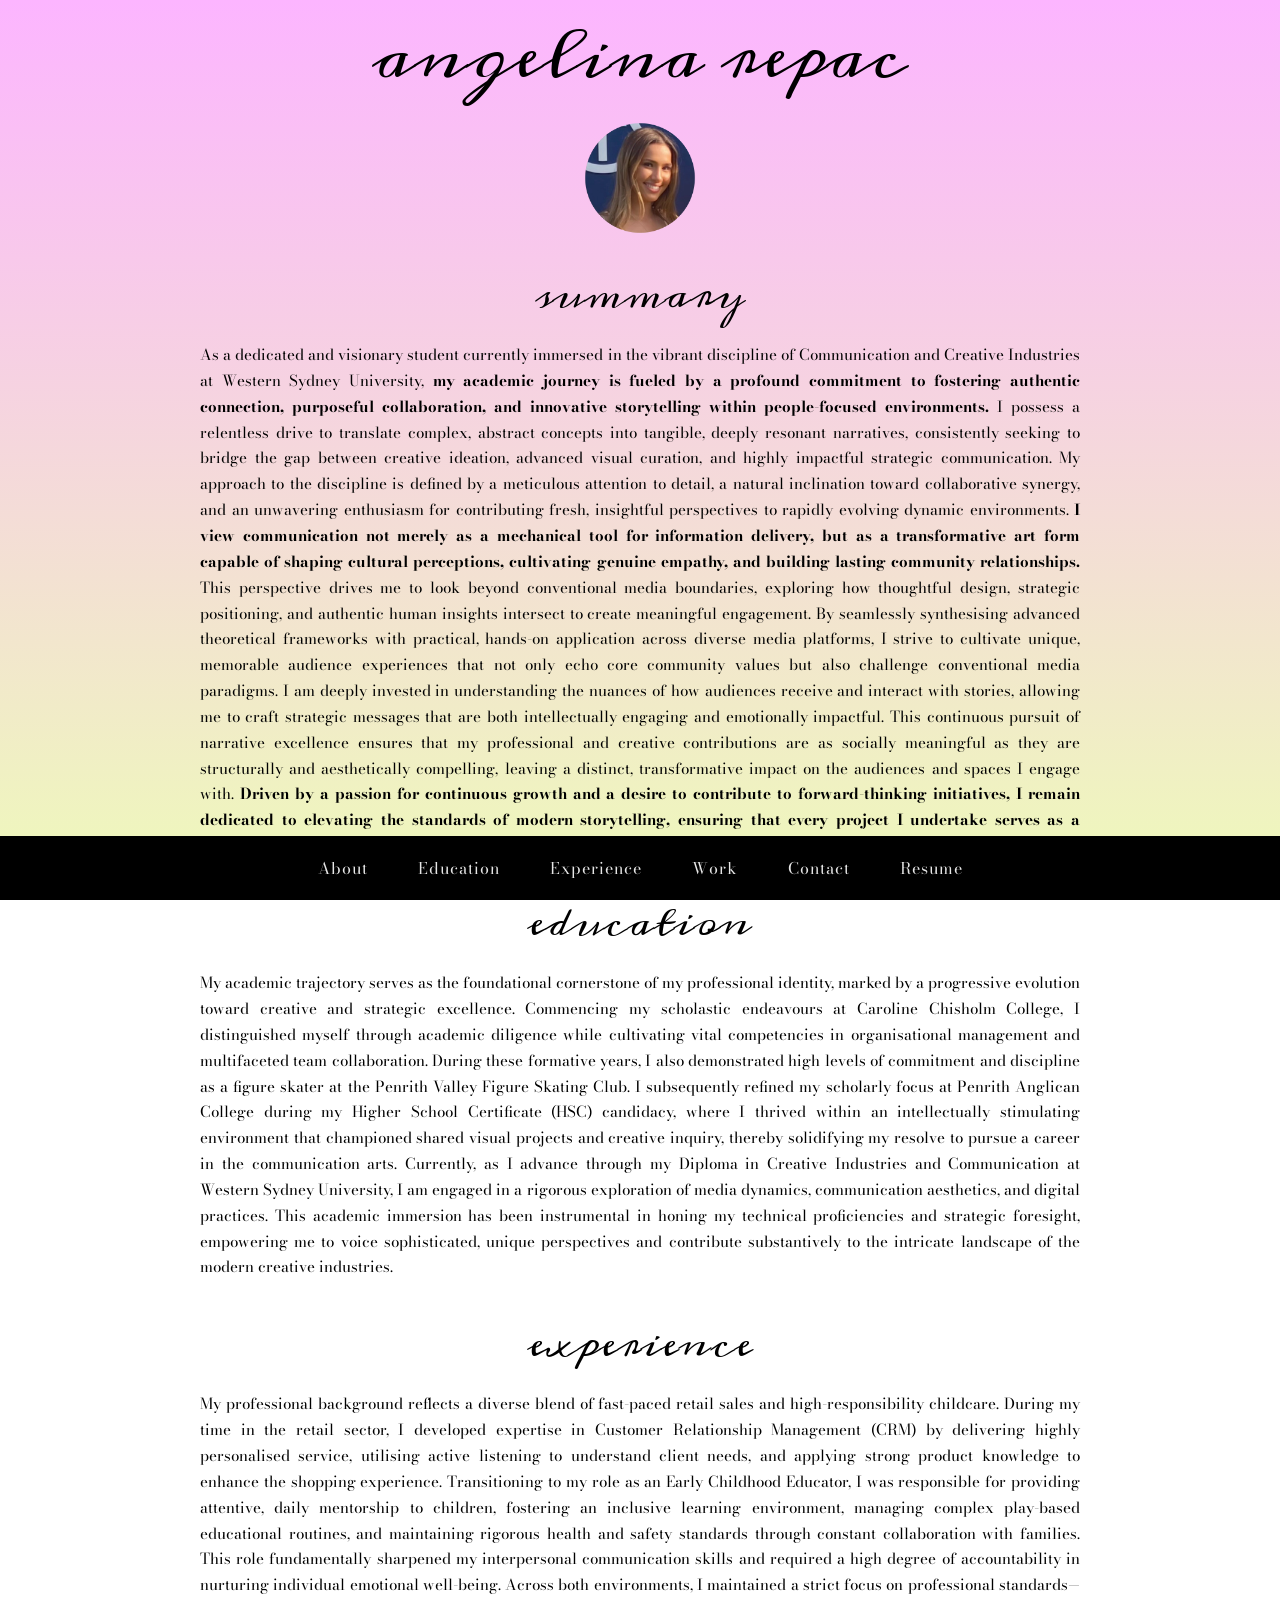
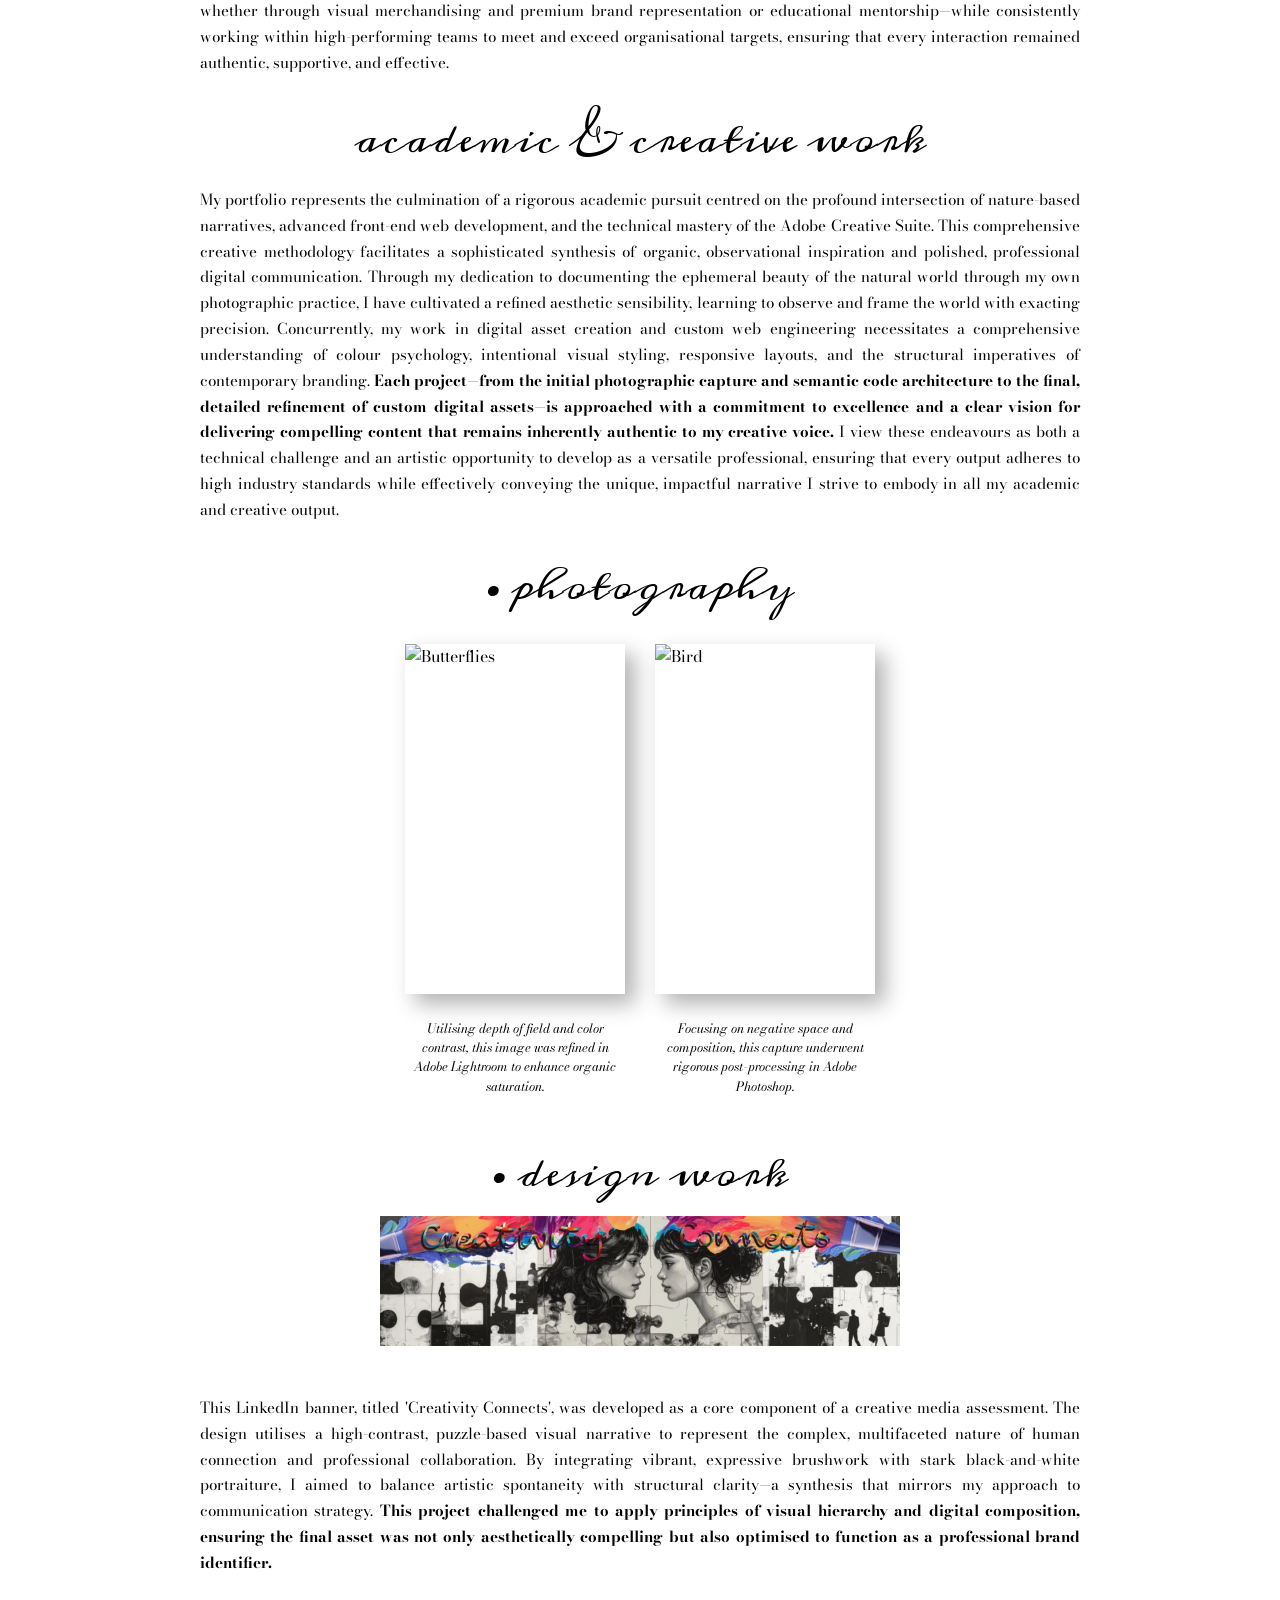
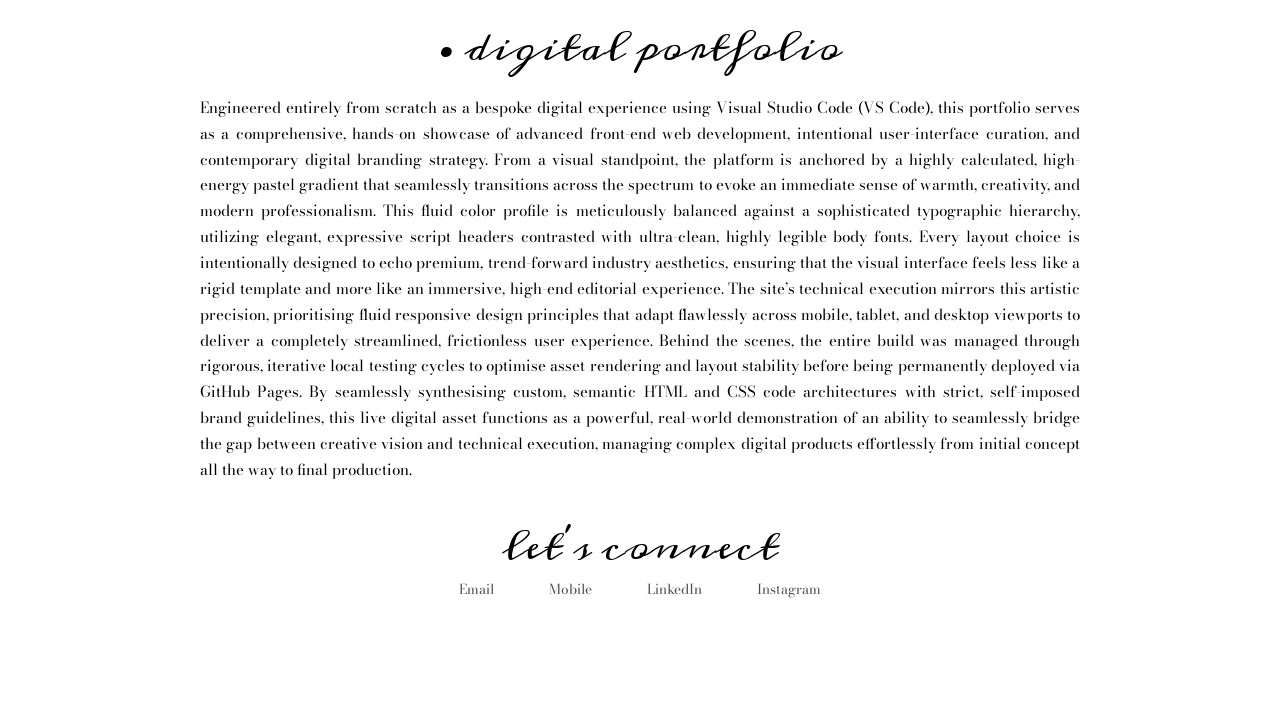
==== commit 92df00bc: "Update index.html" ====
--- a/index.html
+++ b/index.html
@@ -85,19 +85,17 @@
 
 <h2>education</h2>
 
-<p>My academic trajectory serves as the foundational cornerstone of my professional identity,
-  marked by a progressive evolution toward creative and strategic excellence. Commencing my scholastic 
-  endeavours at Caroline Chisholm College, I distinguished myself through academic diligence—earning the 
-  Principal’s Award on two occasions—while cultivating vital competencies in organisational management 
-  and multifaceted team collaboration. During these formative years, I also demonstrated high levels of 
-  commitment and discipline as a figure skater at the Penrith Valley Figure Skating Club. I subsequently
-  refined my scholarly focus at Penrith Anglican College during my Higher School Certificate (HSC) candidacy,
-  where I thrived within an intellectually stimulating environment that championed shared visual projects and 
-  creative inquiry, thereby solidifying my resolve to pursue a career in the communication arts. Currently, 
-  as I advance through my Diploma in Creative Industries and Communication at Western Sydney University, 
-  I am engaged in a rigorous exploration of media dynamics, communication aesthetics, and digital practices.
-  This academic immersion has been instrumental in honing my technical proficiencies and strategic foresight,
-  empowering me to voice sophisticated, unique perspectives and contribute substantively to the intricate 
+<p>My academic trajectory serves as the foundational cornerstone of my professional identity, marked by a progressive
+  evolution toward creative and strategic excellence. Commencing my scholastic endeavours at Caroline Chisholm College,
+  I distinguished myself through academic diligence while cultivating vital competencies in organisational management 
+  and multifaceted team collaboration. During these formative years, I also demonstrated high levels of commitment and 
+  discipline as a figure skater at the Penrith Valley Figure Skating Club. I subsequently refined my scholarly focus
+  at Penrith Anglican College during my Higher School Certificate (HSC) candidacy, where I thrived within an intellectually 
+  stimulating environment that championed shared visual projects and creative inquiry, thereby solidifying my resolve to 
+  pursue a career in the communication arts. Currently, as I advance through my Diploma in Creative Industries and Communication
+  at Western Sydney University, I am engaged in a rigorous exploration of media dynamics, communication aesthetics,
+  and digital practices. This academic immersion has been instrumental in honing my technical proficiencies and strategic
+  foresight, empowering me to voice sophisticated, unique perspectives and contribute substantively to the intricate 
   landscape of the modern creative industries.</p>
 
 </div>
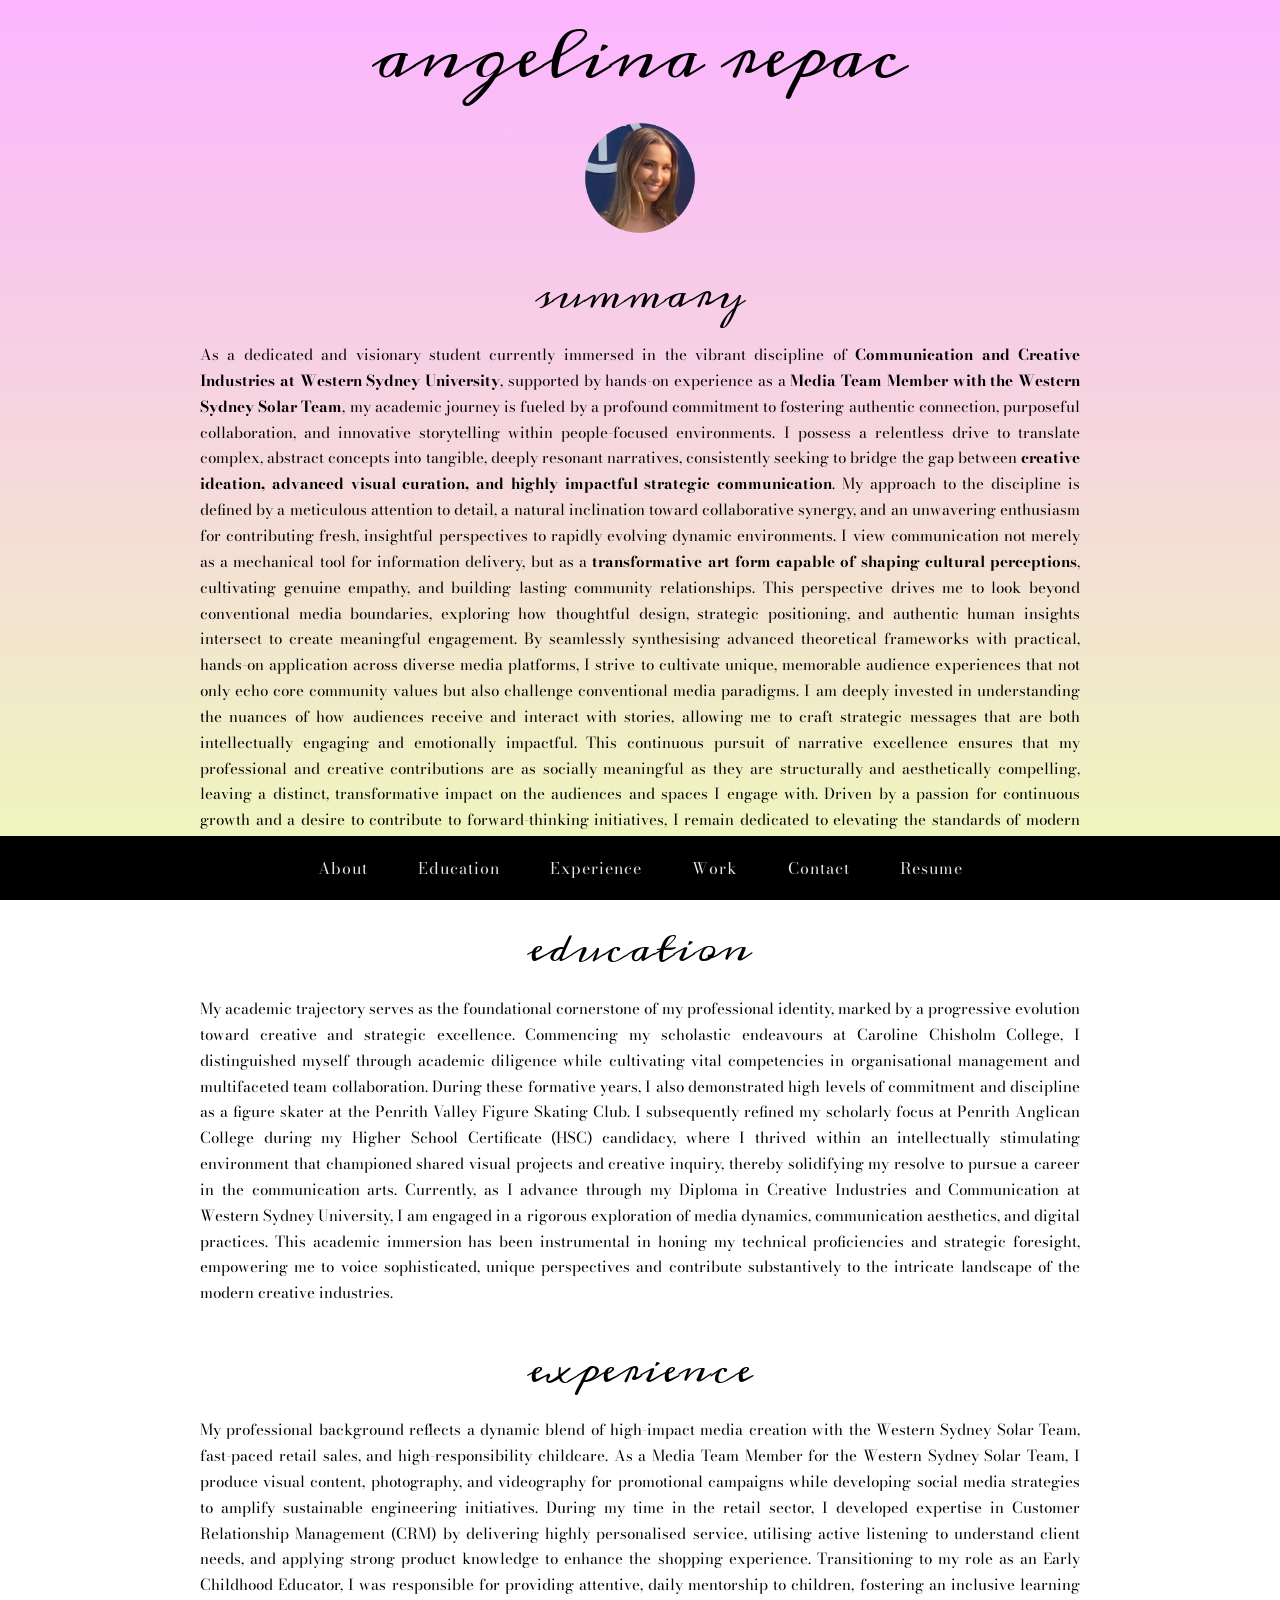
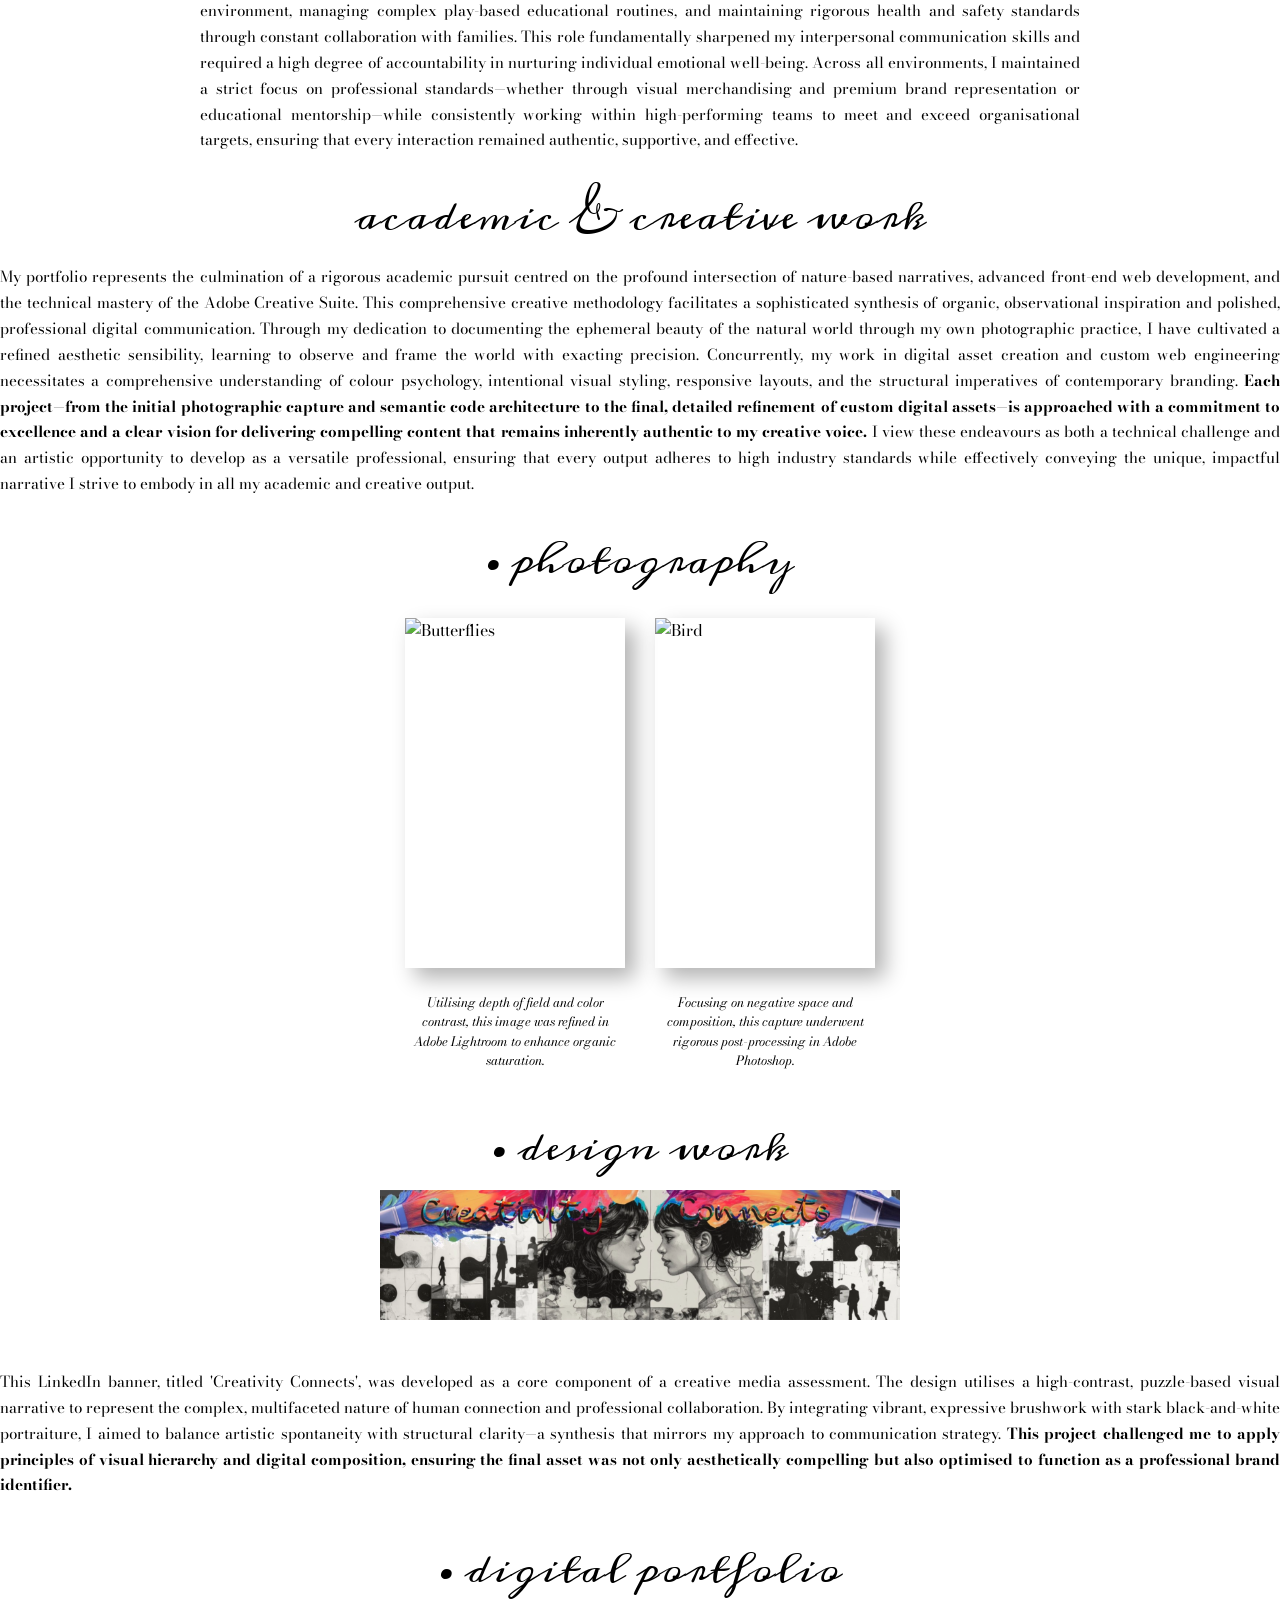
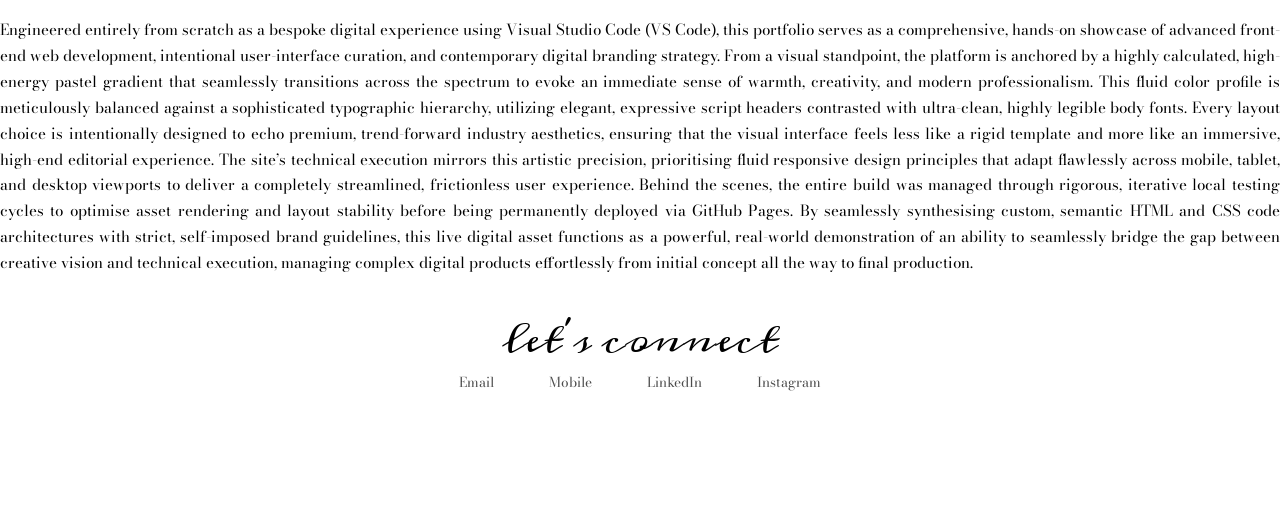
==== commit 73208abd: "Update index.html" ====
--- a/index.html
+++ b/index.html
@@ -49,29 +49,26 @@
 
 <h2>summary</h2>
 
-<p><p>As a dedicated and visionary student currently immersed in the vibrant discipline of Communication
-  and Creative Industries at Western Sydney University, <strong>my academic journey is fueled by a profound
-    commitment to fostering authentic connection, purposeful collaboration, and innovative storytelling 
-    within people-focused environments.</strong> I possess a relentless drive to translate complex, abstract
-  concepts into tangible, deeply resonant narratives, consistently seeking to bridge the gap between creative 
-  ideation, advanced visual curation, and highly impactful strategic communication. My approach to the 
-  discipline is defined by a meticulous attention to detail, a natural inclination toward collaborative synergy,
-  and an unwavering enthusiasm for contributing fresh, insightful perspectives to rapidly evolving dynamic 
-  environments. <strong>I view communication not merely as a mechanical tool for information delivery, but as a
-    transformative art form capable of shaping cultural perceptions, cultivating genuine empathy, and building 
-    lasting community relationships.</strong> This perspective drives me to look beyond conventional media 
-  boundaries, exploring how thoughtful design, strategic positioning, and authentic human insights intersect to 
-  create meaningful engagement. By seamlessly synthesising advanced theoretical frameworks with practical, hands-on
-  application across diverse media platforms, I strive to cultivate unique, memorable audience experiences that 
-  not only echo core community values but also challenge conventional media paradigms. I am deeply invested in 
-  understanding the nuances of how audiences receive and interact with stories, allowing me to craft strategic 
-  messages that are both intellectually engaging and emotionally impactful. This continuous pursuit of narrative
-  excellence ensures that my professional and creative contributions are as socially meaningful as they are 
-  structurally and aesthetically compelling, leaving a distinct, transformative impact on the audiences and 
-  spaces I engage with. <strong>Driven by a passion for continuous growth and a desire to contribute to 
-    forward-thinking initiatives, I remain dedicated to elevating the standards of modern storytelling, 
-    ensuring that every project I undertake serves as a testament to the power of deliberate, empathetic, 
-    and highly strategic creative communication.</strong></p>
+<p>As a dedicated and visionary student currently immersed in the vibrant discipline of <strong>Communication and
+  Creative Industries at Western Sydney University</strong>, supported by hands-on experience as a <strong>Media Team 
+    Member with the Western Sydney Solar Team</strong>, my academic journey is fueled by a profound commitment to 
+  fostering authentic connection, purposeful collaboration, and innovative storytelling within people-focused environments.
+  I possess a relentless drive to translate complex, abstract concepts into tangible, deeply resonant narratives, consistently 
+  seeking to bridge the gap between <strong>creative ideation, advanced visual curation, and highly impactful strategic 
+    communication</strong>. My approach to the discipline is defined by a meticulous attention to detail, a natural inclination
+  toward collaborative synergy, and an unwavering enthusiasm for contributing fresh, insightful perspectives to rapidly evolving
+  dynamic environments. I view communication not merely as a mechanical tool for information delivery, but as a <strong>transformative
+    art form capable of shaping cultural perceptions</strong>, cultivating genuine empathy, and building lasting community relationships.
+  This perspective drives me to look beyond conventional media boundaries, exploring how thoughtful design, strategic positioning,
+  and authentic human insights intersect to create meaningful engagement. By seamlessly synthesising advanced theoretical frameworks
+  with practical, hands-on application across diverse media platforms, I strive to cultivate unique, memorable audience experiences 
+  that not only echo core community values but also challenge conventional media paradigms. I am deeply invested in understanding
+  the nuances of how audiences receive and interact with stories, allowing me to craft strategic messages that are both intellectually
+  engaging and emotionally impactful. This continuous pursuit of narrative excellence ensures that my professional and creative 
+  contributions are as socially meaningful as they are structurally and aesthetically compelling, leaving a distinct, transformative 
+  impact on the audiences and spaces I engage with. Driven by a passion for continuous growth and a desire to contribute to 
+  forward-thinking initiatives, I remain dedicated to elevating the standards of modern storytelling, ensuring that every project
+  I undertake serves as a testament to the power of <strong>deliberate, empathetic, and highly strategic creative communication</strong>.</p>
 
 </div>
 
@@ -110,16 +107,19 @@
 
 <h2>experience</h2>
 
-<p>My professional background reflects a diverse blend of fast-paced retail sales and high-responsibility childcare.</strong>
-  During my time in the retail sector, I developed expertise in Customer Relationship Management (CRM) by delivering highly 
-  personalised service, utilising active listening to understand client needs, and applying strong product knowledge to enhance
-  the shopping experience. Transitioning to my role as an Early Childhood Educator, I was responsible for providing attentive, 
-  daily mentorship to children, fostering an inclusive learning environment, managing complex play-based educational routines, 
-  and maintaining rigorous health and safety standards through constant collaboration with families. This role fundamentally 
-  sharpened my interpersonal communication skills and required a high degree of accountability in nurturing individual emotional 
-  well-being. Across both environments, I maintained a strict focus on professional standards—whether through visual merchandising
-  and premium brand representation or educational mentorship—while consistently working within high-performing teams to meet and
-  exceed organisational targets, ensuring that every interaction remained authentic, supportive, and effective.</p>
+<p>My professional background reflects a dynamic blend of high-impact media creation with the Western Sydney Solar Team, fast-paced 
+  retail sales, and high-responsibility childcare. As a Media Team Member for the Western Sydney Solar Team, I produce visual content, 
+  photography, and videography for promotional campaigns while developing social media strategies to amplify sustainable engineering initiatives.
+  During my time in the retail sector, I developed expertise in Customer Relationship Management (CRM) by delivering highly personalised service, 
+  utilising active listening to understand client needs, and applying strong product knowledge to enhance the shopping experience. Transitioning
+  to my role as an Early Childhood Educator, I was responsible for providing attentive, daily mentorship to children, fostering an inclusive learning
+  environment, managing complex play-based educational routines, and maintaining rigorous health and safety standards through constant collaboration 
+  with families. This role fundamentally sharpened my interpersonal communication skills and required a high degree of accountability in nurturing 
+  individual emotional well-being. Across all environments, I maintained a strict focus on professional standards—whether through visual merchandising
+  and premium brand representation or educational mentorship—while consistently working within high-performing teams to meet and exceed organisational targets,
+  ensuring that every interaction remained authentic, supportive, and effective.</p>
+
+</div>
 
 </div>
 
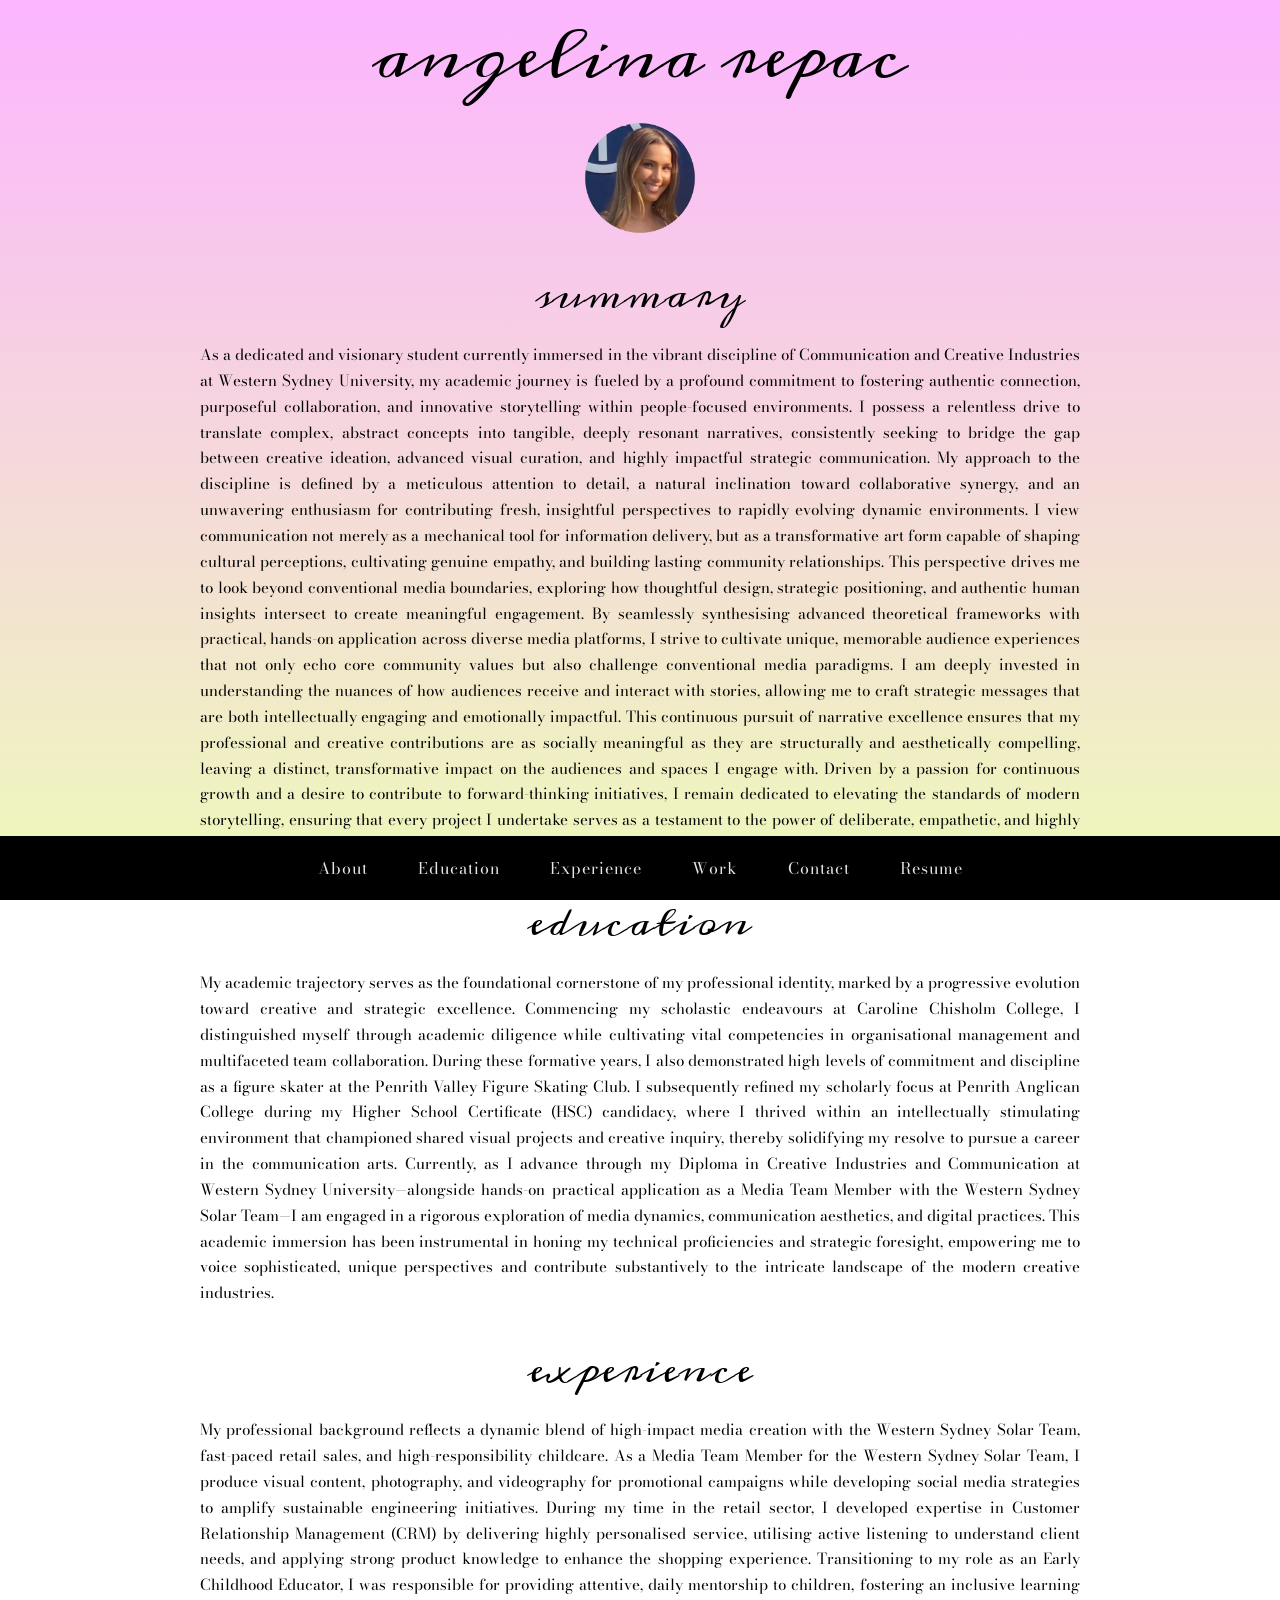
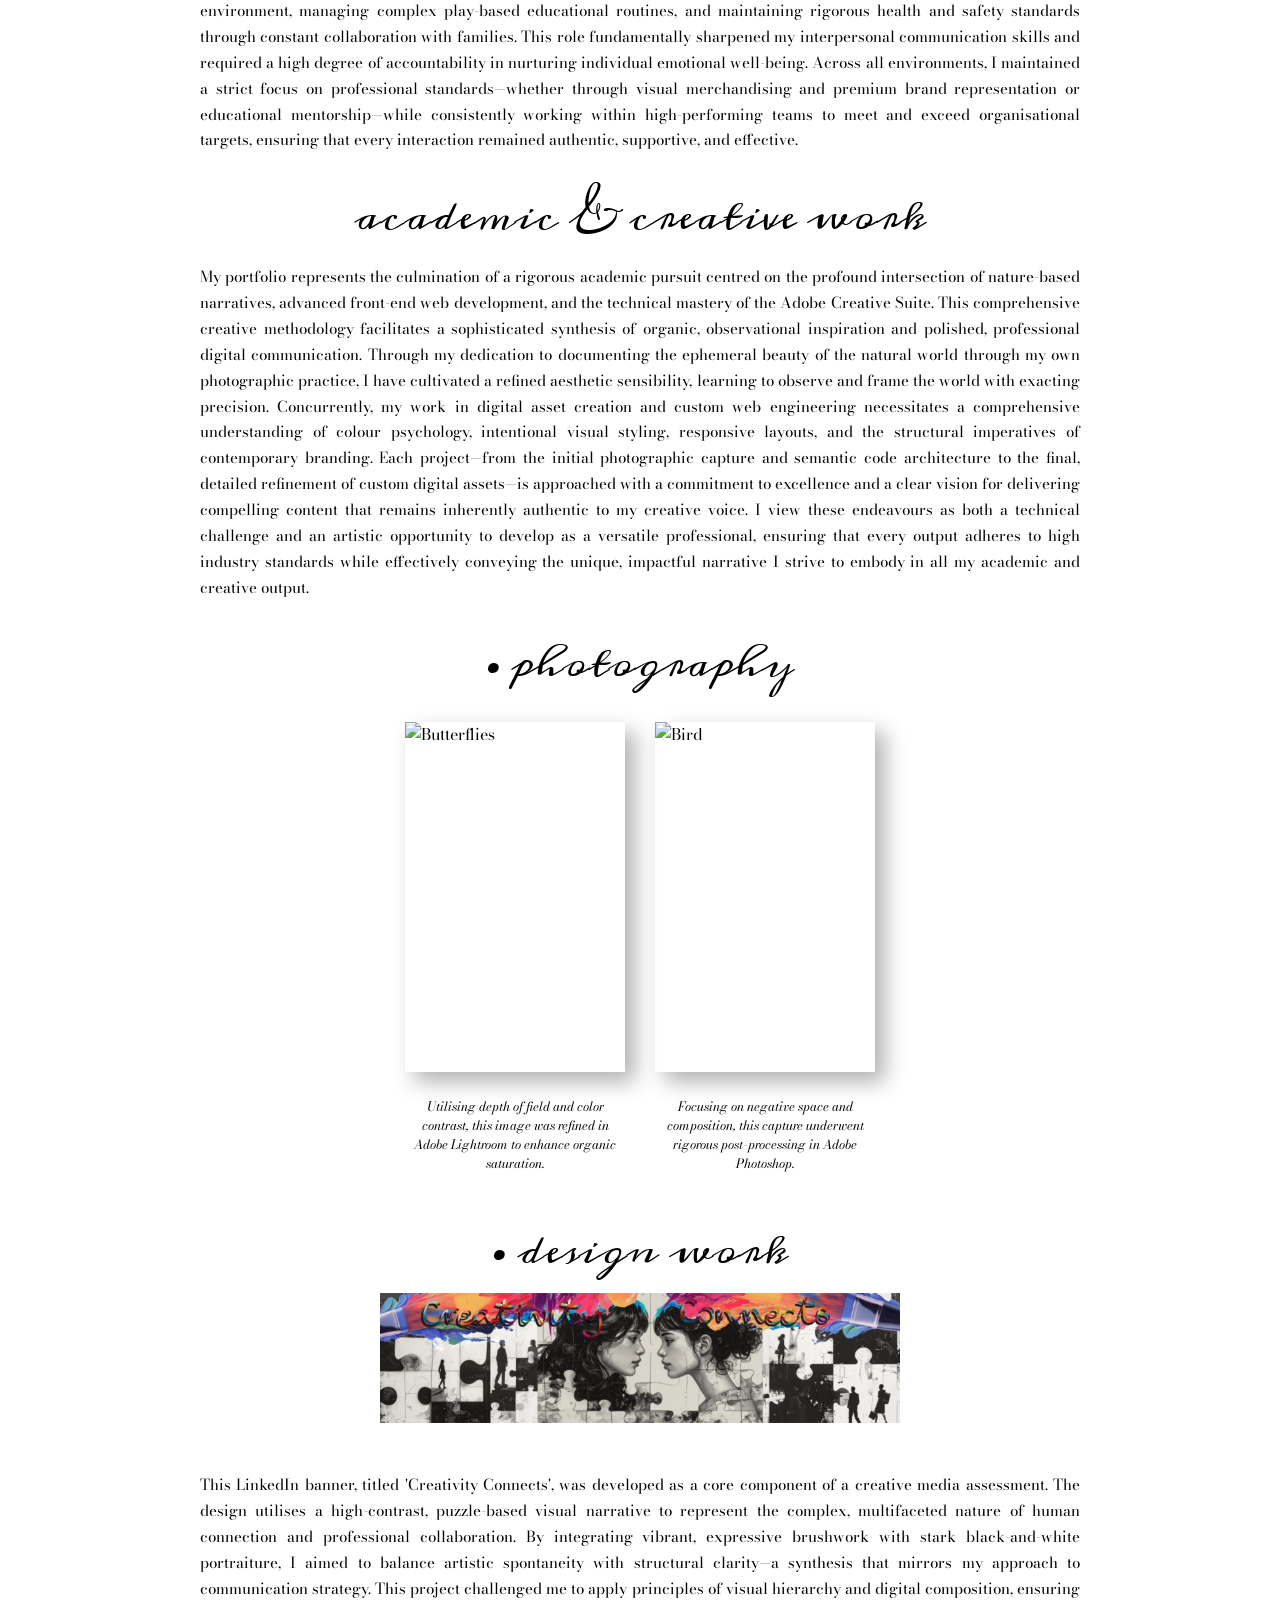
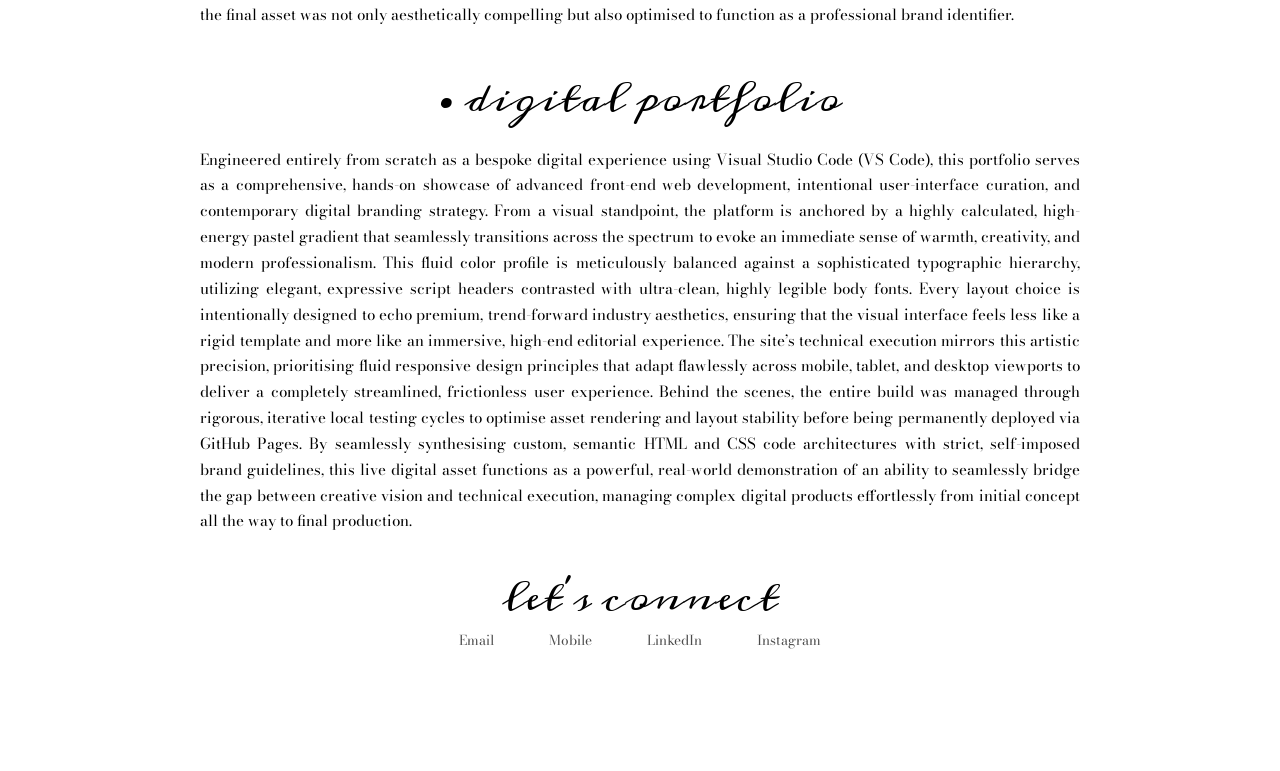
==== commit 5ab9c6c5: "Update index.html" ====
--- a/index.html
+++ b/index.html
@@ -49,26 +49,27 @@
 
 <h2>summary</h2>
 
-<p>As a dedicated and visionary student currently immersed in the vibrant discipline of <strong>Communication and
-  Creative Industries at Western Sydney University</strong>, supported by hands-on experience as a <strong>Media Team 
-    Member with the Western Sydney Solar Team</strong>, my academic journey is fueled by a profound commitment to 
-  fostering authentic connection, purposeful collaboration, and innovative storytelling within people-focused environments.
-  I possess a relentless drive to translate complex, abstract concepts into tangible, deeply resonant narratives, consistently 
-  seeking to bridge the gap between <strong>creative ideation, advanced visual curation, and highly impactful strategic 
-    communication</strong>. My approach to the discipline is defined by a meticulous attention to detail, a natural inclination
-  toward collaborative synergy, and an unwavering enthusiasm for contributing fresh, insightful perspectives to rapidly evolving
-  dynamic environments. I view communication not merely as a mechanical tool for information delivery, but as a <strong>transformative
-    art form capable of shaping cultural perceptions</strong>, cultivating genuine empathy, and building lasting community relationships.
-  This perspective drives me to look beyond conventional media boundaries, exploring how thoughtful design, strategic positioning,
-  and authentic human insights intersect to create meaningful engagement. By seamlessly synthesising advanced theoretical frameworks
-  with practical, hands-on application across diverse media platforms, I strive to cultivate unique, memorable audience experiences 
-  that not only echo core community values but also challenge conventional media paradigms. I am deeply invested in understanding
-  the nuances of how audiences receive and interact with stories, allowing me to craft strategic messages that are both intellectually
-  engaging and emotionally impactful. This continuous pursuit of narrative excellence ensures that my professional and creative 
-  contributions are as socially meaningful as they are structurally and aesthetically compelling, leaving a distinct, transformative 
-  impact on the audiences and spaces I engage with. Driven by a passion for continuous growth and a desire to contribute to 
-  forward-thinking initiatives, I remain dedicated to elevating the standards of modern storytelling, ensuring that every project
-  I undertake serves as a testament to the power of <strong>deliberate, empathetic, and highly strategic creative communication</strong>.</p>
+<p>As a dedicated and visionary student currently immersed in the vibrant discipline of Communication and 
+  Creative Industries at Western Sydney University, my academic journey is fueled by a profound commitment 
+  to fostering authentic connection, purposeful collaboration, and innovative storytelling within people-focused 
+  environments. I possess a relentless drive to translate complex, abstract concepts into tangible, deeply
+  resonant narratives, consistently seeking to bridge the gap between creative ideation, advanced visual 
+  curation, and highly impactful strategic communication. My approach to the discipline is defined by a 
+  meticulous attention to detail, a natural inclination toward collaborative synergy, and an unwavering enthusiasm
+  for contributing fresh, insightful perspectives to rapidly evolving dynamic environments. I view communication 
+  not merely as a mechanical tool for information delivery, but as a transformative art form capable of shaping 
+  cultural perceptions, cultivating genuine empathy, and building lasting community relationships. This perspective
+  drives me to look beyond conventional media boundaries, exploring how thoughtful design, strategic positioning, 
+  and authentic human insights intersect to create meaningful engagement. By seamlessly synthesising advanced 
+  theoretical frameworks with practical, hands-on application across diverse media platforms, I strive to cultivate 
+  unique, memorable audience experiences that not only echo core community values but also challenge conventional 
+  media paradigms. I am deeply invested in understanding the nuances of how audiences receive and interact with stories, 
+  allowing me to craft strategic messages that are both intellectually engaging and emotionally impactful. This 
+  continuous pursuit of narrative excellence ensures that my professional and creative contributions are as socially 
+  meaningful as they are structurally and aesthetically compelling, leaving a distinct, transformative impact on the 
+  audiences and spaces I engage with. Driven by a passion for continuous growth and a desire to contribute to forward-thinking
+  initiatives, I remain dedicated to elevating the standards of modern storytelling, ensuring that every project I 
+  undertake serves as a testament to the power of deliberate, empathetic, and highly strategic creative communication.</p>
 
 </div>
 
@@ -83,17 +84,17 @@
 <h2>education</h2>
 
 <p>My academic trajectory serves as the foundational cornerstone of my professional identity, marked by a progressive
-  evolution toward creative and strategic excellence. Commencing my scholastic endeavours at Caroline Chisholm College,
-  I distinguished myself through academic diligence while cultivating vital competencies in organisational management 
-  and multifaceted team collaboration. During these formative years, I also demonstrated high levels of commitment and 
-  discipline as a figure skater at the Penrith Valley Figure Skating Club. I subsequently refined my scholarly focus
-  at Penrith Anglican College during my Higher School Certificate (HSC) candidacy, where I thrived within an intellectually 
-  stimulating environment that championed shared visual projects and creative inquiry, thereby solidifying my resolve to 
-  pursue a career in the communication arts. Currently, as I advance through my Diploma in Creative Industries and Communication
-  at Western Sydney University, I am engaged in a rigorous exploration of media dynamics, communication aesthetics,
-  and digital practices. This academic immersion has been instrumental in honing my technical proficiencies and strategic
-  foresight, empowering me to voice sophisticated, unique perspectives and contribute substantively to the intricate 
-  landscape of the modern creative industries.</p>
+  evolution toward creative and strategic excellence. Commencing my scholastic endeavours at Caroline Chisholm College, 
+  I distinguished myself through academic diligence while cultivating vital competencies in organisational management and 
+  multifaceted team collaboration. During these formative years, I also demonstrated high levels of commitment and discipline 
+  as a figure skater at the Penrith Valley Figure Skating Club. I subsequently refined my scholarly focus at Penrith Anglican
+  College during my Higher School Certificate (HSC) candidacy, where I thrived within an intellectually stimulating environment
+  that championed shared visual projects and creative inquiry, thereby solidifying my resolve to pursue a career in the 
+  communication arts. Currently, as I advance through my Diploma in Creative Industries and Communication at Western Sydney
+  University—alongside hands-on practical application as a Media Team Member with the Western Sydney Solar Team—I am engaged in
+  a rigorous exploration of media dynamics, communication aesthetics, and digital practices. This academic immersion has been
+  instrumental in honing my technical proficiencies and strategic foresight, empowering me to voice sophisticated, unique perspectives
+  and contribute substantively to the intricate landscape of the modern creative industries.</p>
 
 </div>
 
@@ -107,19 +108,18 @@
 
 <h2>experience</h2>
 
-<p>My professional background reflects a dynamic blend of high-impact media creation with the Western Sydney Solar Team, fast-paced 
-  retail sales, and high-responsibility childcare. As a Media Team Member for the Western Sydney Solar Team, I produce visual content, 
-  photography, and videography for promotional campaigns while developing social media strategies to amplify sustainable engineering initiatives.
-  During my time in the retail sector, I developed expertise in Customer Relationship Management (CRM) by delivering highly personalised service, 
-  utilising active listening to understand client needs, and applying strong product knowledge to enhance the shopping experience. Transitioning
-  to my role as an Early Childhood Educator, I was responsible for providing attentive, daily mentorship to children, fostering an inclusive learning
-  environment, managing complex play-based educational routines, and maintaining rigorous health and safety standards through constant collaboration 
-  with families. This role fundamentally sharpened my interpersonal communication skills and required a high degree of accountability in nurturing 
-  individual emotional well-being. Across all environments, I maintained a strict focus on professional standards—whether through visual merchandising
-  and premium brand representation or educational mentorship—while consistently working within high-performing teams to meet and exceed organisational targets,
-  ensuring that every interaction remained authentic, supportive, and effective.</p>
-
-</div>
+<p>My professional background reflects a dynamic blend of high-impact media creation with the Western Sydney Solar Team,
+  fast-paced retail sales, and high-responsibility childcare. As a Media Team Member for the Western Sydney Solar Team, 
+  I produce visual content, photography, and videography for promotional campaigns while developing social media strategies 
+  to amplify sustainable engineering initiatives. During my time in the retail sector, I developed expertise in Customer Relationship
+  Management (CRM) by delivering highly personalised service, utilising active listening to understand client needs, and applying 
+  strong product knowledge to enhance the shopping experience. Transitioning to my role as an Early Childhood Educator, I was
+  responsible for providing attentive, daily mentorship to children, fostering an inclusive learning environment, managing complex 
+  play-based educational routines, and maintaining rigorous health and safety standards through constant collaboration with families. 
+  This role fundamentally sharpened my interpersonal communication skills and required a high degree of accountability in nurturing 
+  individual emotional well-being. Across all environments, I maintained a strict focus on professional standards—whether through 
+  visual merchandising and premium brand representation or educational mentorship—while consistently working within high-performing 
+  teams to meet and exceed organisational targets, ensuring that every interaction remained authentic, supportive, and effective.</p>
 
 </div>
 
@@ -141,17 +141,16 @@
 
 
 
-<p>My portfolio represents the culmination of a rigorous academic pursuit centred on the profound intersection of nature-based narratives,
-  advanced front-end web development, and the technical mastery of the Adobe Creative Suite. This comprehensive creative methodology facilitates
-  a sophisticated synthesis of organic, observational inspiration and polished, professional digital communication. Through my dedication to 
-  documenting the ephemeral beauty of the natural world through my own photographic practice, I have cultivated a refined aesthetic sensibility, 
-  learning to observe and frame the world with exacting precision. Concurrently, my work in digital asset creation and custom web engineering 
-  necessitates a comprehensive understanding of colour psychology, intentional visual styling, responsive layouts, and the structural imperatives
-  of contemporary branding. <strong>Each project—from the initial photographic capture and semantic code architecture to the final, detailed 
-  refinement of custom digital assets—is approached with a commitment to excellence and a clear vision for delivering compelling content that remains
-    inherently authentic to my creative voice.</strong> I view these endeavours as both a technical challenge and an artistic opportunity to develop
-  as a versatile professional, ensuring that every output adheres to high industry standards while effectively conveying the unique, impactful narrative
-  I strive to embody in all my academic and creative output.</p>
+<p>My portfolio represents the culmination of a rigorous academic pursuit centred on the profound intersection of nature-based 
+  narratives, advanced front-end web development, and the technical mastery of the Adobe Creative Suite. This comprehensive creative 
+  methodology facilitates a sophisticated synthesis of organic, observational inspiration and polished, professional digital communication. 
+  Through my dedication to documenting the ephemeral beauty of the natural world through my own photographic practice, I have cultivated a refined aesthetic sensibility, 
+  learning to observe and frame the world with exacting precision. Concurrently, my work in digital asset creation and custom web engineering necessitates a 
+  comprehensive understanding of colour psychology, intentional visual styling, responsive layouts, and the structural imperatives of contemporary branding.
+  Each project—from the initial photographic capture and semantic code architecture to the final, detailed refinement of custom digital assets—is 
+  approached with a commitment to excellence and a clear vision for delivering compelling content that remains inherently authentic to my creative voice.
+  I view these endeavours as both a technical challenge and an artistic opportunity to develop as a versatile professional, ensuring that every output 
+  adheres to high industry standards while effectively conveying the unique, impactful narrative I strive to embody in all my academic and creative output.</p>
 
 
 
@@ -223,30 +222,32 @@
 
 </div>
 
-<p>This LinkedIn banner, titled 'Creativity Connects', was developed as a core component of a creative media assessment. 
-  The design utilises a high-contrast, puzzle-based visual narrative to represent the complex, multifaceted nature of human 
-  connection and professional collaboration. By integrating vibrant, expressive brushwork with stark black-and-white portraiture,
-  I aimed to balance artistic spontaneity with structural clarity—a synthesis that mirrors my approach to communication strategy.
-  <strong>This project challenged me to apply principles of visual hierarchy and digital composition, ensuring the final asset was not 
-    only aesthetically compelling but also optimised to function as a professional brand identifier.</strong></p>
+<p>This LinkedIn banner, titled 'Creativity Connects', was developed as a core component of a creative
+  media assessment. The design utilises a high-contrast, puzzle-based visual narrative to represent the 
+  complex, multifaceted nature of human connection and professional collaboration. By integrating vibrant,
+  expressive brushwork with stark black-and-white portraiture, I aimed to balance artistic spontaneity with
+  structural clarity—a synthesis that mirrors my approach to communication strategy. This project challenged
+  me to apply principles of visual hierarchy and digital composition, ensuring the final asset was not only 
+  aesthetically compelling but also optimised to function as a professional brand identifier.</p>
 
 </div>
 <div style="margin-top: 60px; margin-bottom: 25px;">
       <h2>• digital portfolio</h2>
     </div>
-    <p>Engineered entirely from scratch as a bespoke digital experience using Visual Studio Code (VS Code), this portfolio serves as a 
-      comprehensive, hands-on showcase of advanced front-end web development, intentional user-interface curation, and contemporary digital 
-      branding strategy.</strong> From a visual standpoint, the platform is anchored by a highly calculated, high-energy pastel gradient 
-  that seamlessly transitions across the spectrum to evoke an immediate sense of warmth, creativity, and modern professionalism. This fluid 
-  color profile is meticulously balanced against a sophisticated typographic hierarchy, utilizing elegant, expressive script headers contrasted
-  with ultra-clean, highly legible body fonts. Every layout choice is intentionally designed to echo premium, trend-forward industry aesthetics,
-  ensuring that the visual interface feels less like a rigid template and more like an immersive, high-end editorial experience. The site’s 
-  technical execution mirrors this artistic precision, prioritising fluid responsive design principles that adapt flawlessly across mobile, 
-  tablet, and desktop viewports to deliver a completely streamlined, frictionless user experience. Behind the scenes, the entire build was managed 
-  through rigorous, iterative local testing cycles to optimise asset rendering and layout stability before being permanently deployed via GitHub Pages.
-  By seamlessly synthesising custom, semantic HTML and CSS code architectures with strict, self-imposed brand guidelines, this live digital asset 
-  functions as a powerful, real-world demonstration of an ability to seamlessly bridge the gap between creative vision and technical execution, 
-  managing complex digital products effortlessly from initial concept all the way to final production.</p>
+    <p>Engineered entirely from scratch as a bespoke digital experience using Visual Studio Code (VS Code), 
+      this portfolio serves as a comprehensive, hands-on showcase of advanced front-end web development, intentional 
+      user-interface curation, and contemporary digital branding strategy. From a visual standpoint, the platform
+      is anchored by a highly calculated, high-energy pastel gradient that seamlessly transitions across the spectrum 
+      to evoke an immediate sense of warmth, creativity, and modern professionalism. This fluid color profile is meticulously 
+      balanced against a sophisticated typographic hierarchy, utilizing elegant, expressive script headers contrasted with ultra-clean, 
+      highly legible body fonts. Every layout choice is intentionally designed to echo premium, trend-forward industry aesthetics, ensuring that the visual interface 
+      feels less like a rigid template and more like an immersive, high-end editorial experience. The site’s technical execution mirrors 
+      this artistic precision, prioritising fluid responsive design principles that adapt flawlessly across mobile, tablet, and desktop viewports 
+      to deliver a completely streamlined, frictionless user experience. Behind the scenes, the entire build was managed through rigorous, iterative
+      local testing cycles to optimise asset rendering and layout stability before being permanently deployed via GitHub Pages. By seamlessly synthesising custom, 
+      semantic HTML and CSS code architectures with strict, self-imposed brand guidelines, this live digital asset functions as a powerful, real-world demonstration 
+      of an ability to seamlessly bridge the gap between creative vision and technical execution, managing complex digital products effortlessly 
+      from initial concept all the way to final production.</p>
 </section>
 
 <section id="contact" class="connect-footer">
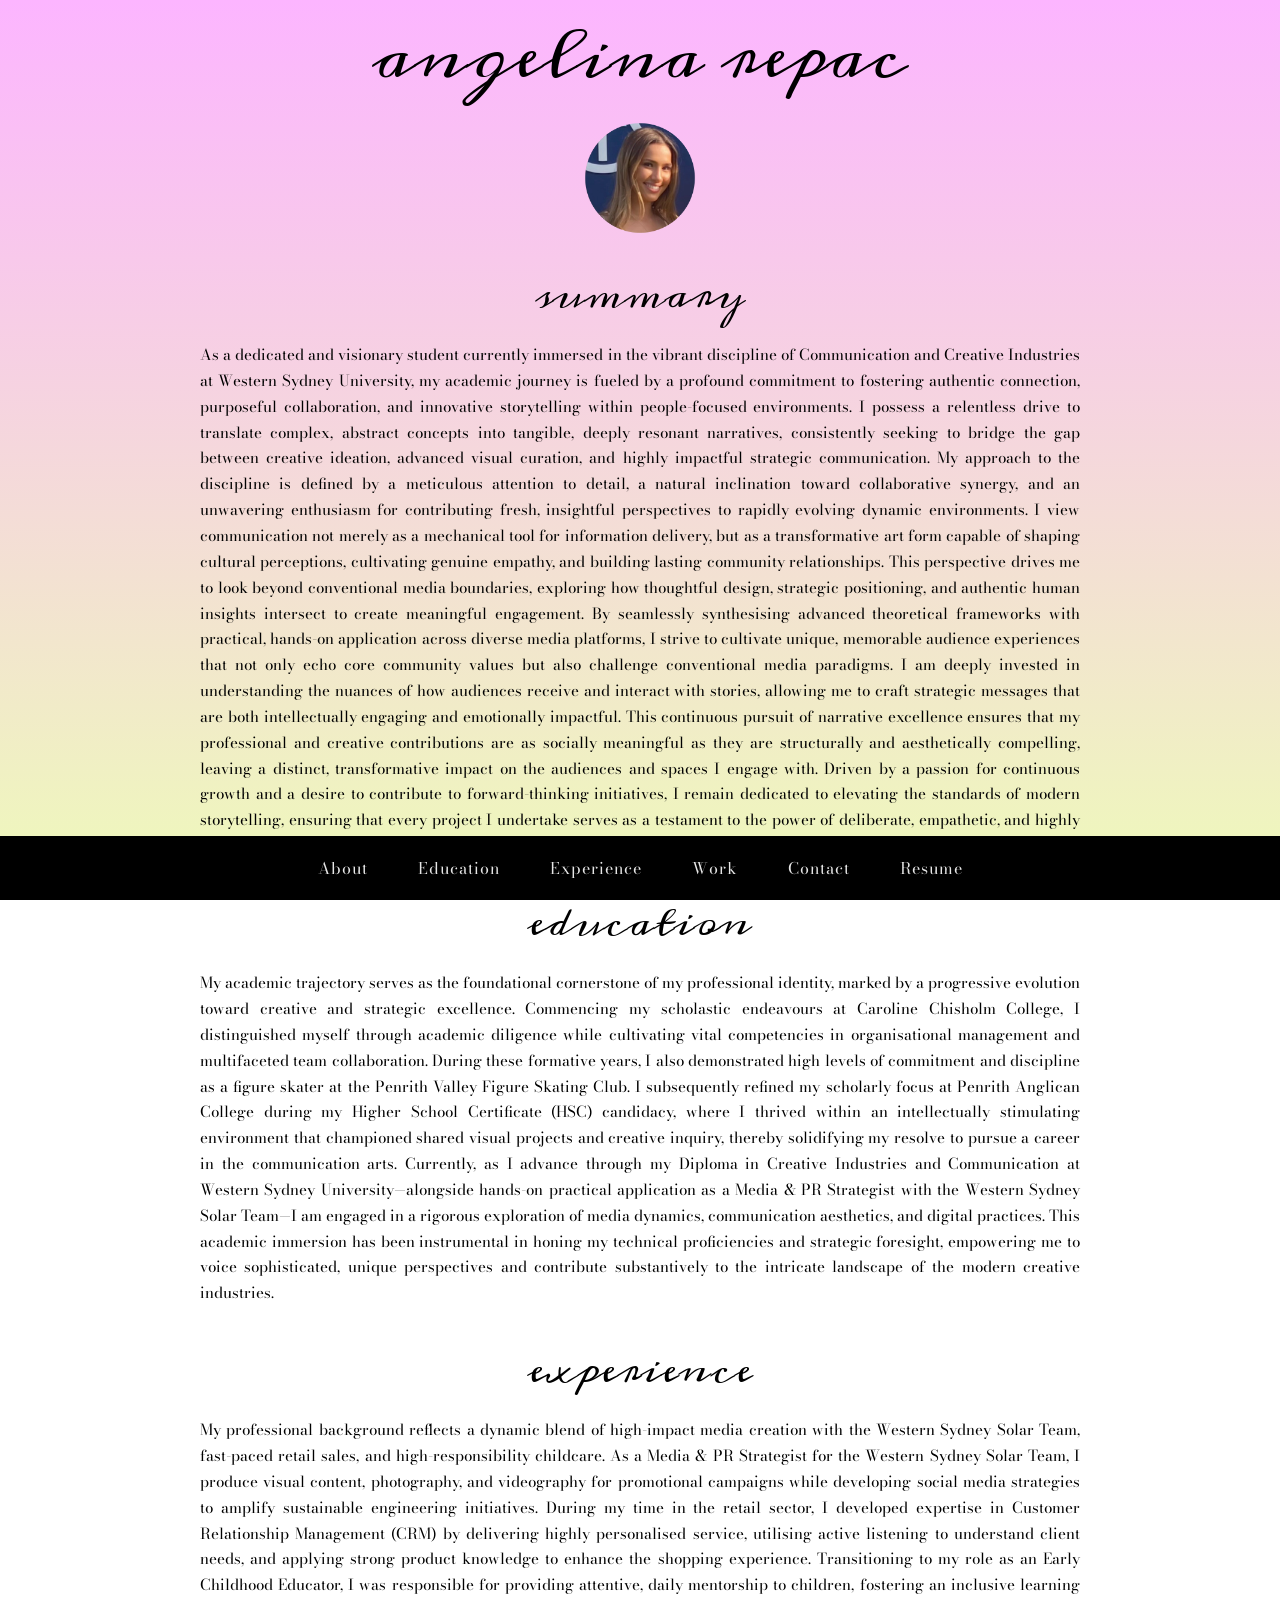
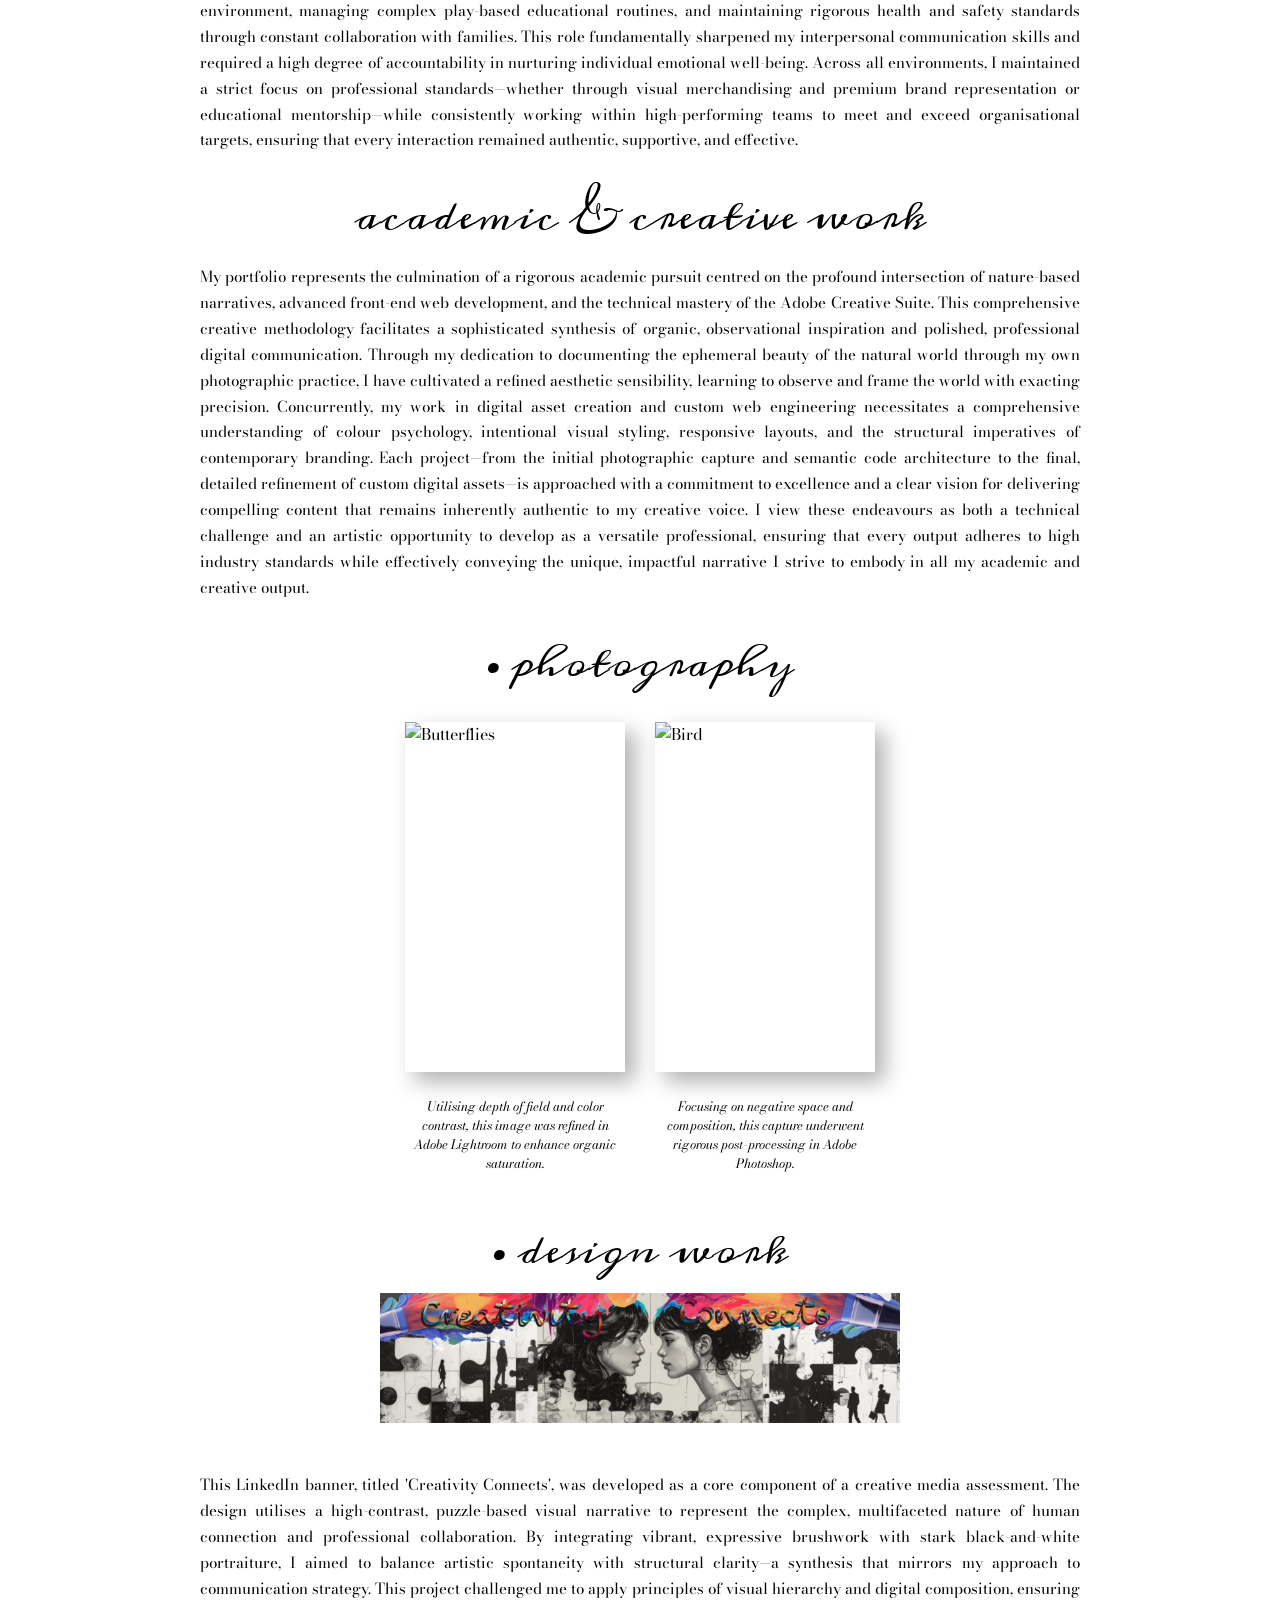
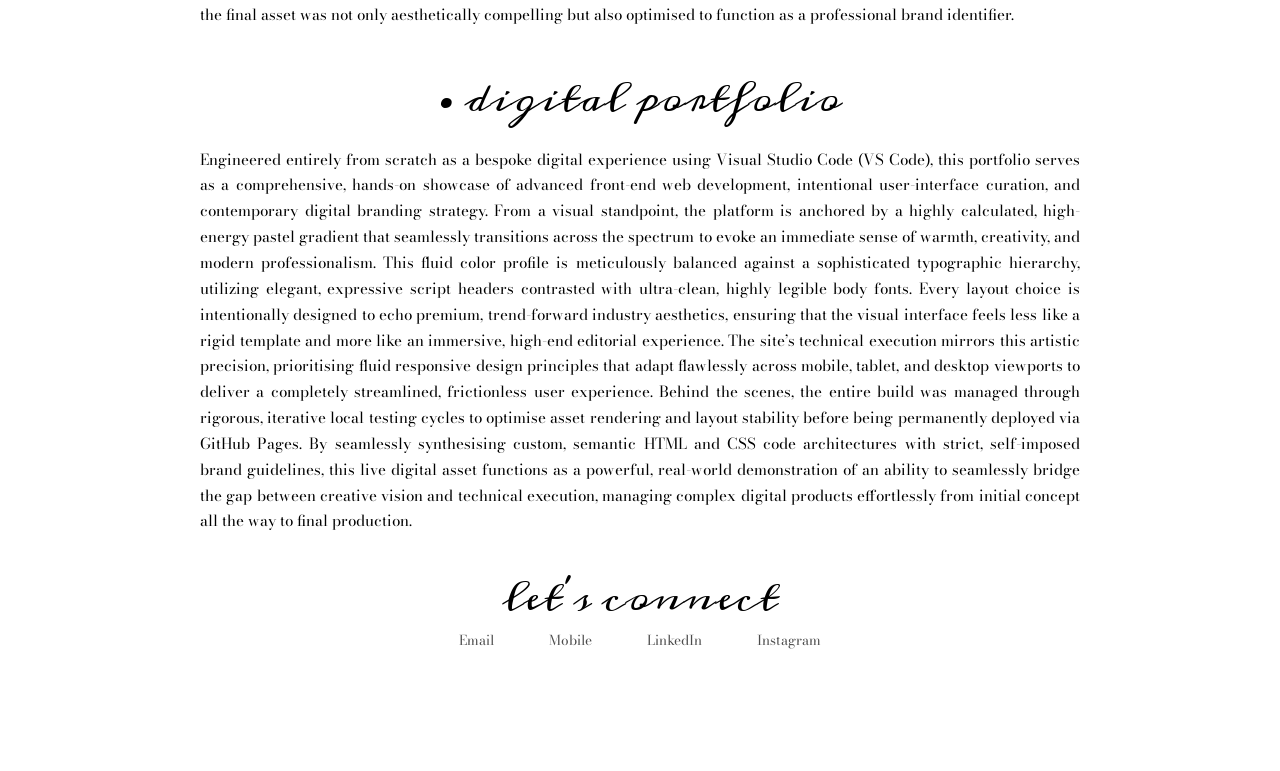
==== commit 750c42c5: "Update index.html" ====
--- a/index.html
+++ b/index.html
@@ -91,7 +91,7 @@
   College during my Higher School Certificate (HSC) candidacy, where I thrived within an intellectually stimulating environment
   that championed shared visual projects and creative inquiry, thereby solidifying my resolve to pursue a career in the 
   communication arts. Currently, as I advance through my Diploma in Creative Industries and Communication at Western Sydney
-  University—alongside hands-on practical application as a Media Team Member with the Western Sydney Solar Team—I am engaged in
+  University—alongside hands-on practical application as a Media & PR Strategist with the Western Sydney Solar Team—I am engaged in
   a rigorous exploration of media dynamics, communication aesthetics, and digital practices. This academic immersion has been
   instrumental in honing my technical proficiencies and strategic foresight, empowering me to voice sophisticated, unique perspectives
   and contribute substantively to the intricate landscape of the modern creative industries.</p>
@@ -109,7 +109,7 @@
 <h2>experience</h2>
 
 <p>My professional background reflects a dynamic blend of high-impact media creation with the Western Sydney Solar Team,
-  fast-paced retail sales, and high-responsibility childcare. As a Media Team Member for the Western Sydney Solar Team, 
+  fast-paced retail sales, and high-responsibility childcare. As a Media & PR Strategist for the Western Sydney Solar Team, 
   I produce visual content, photography, and videography for promotional campaigns while developing social media strategies 
   to amplify sustainable engineering initiatives. During my time in the retail sector, I developed expertise in Customer Relationship
   Management (CRM) by delivering highly personalised service, utilising active listening to understand client needs, and applying 
